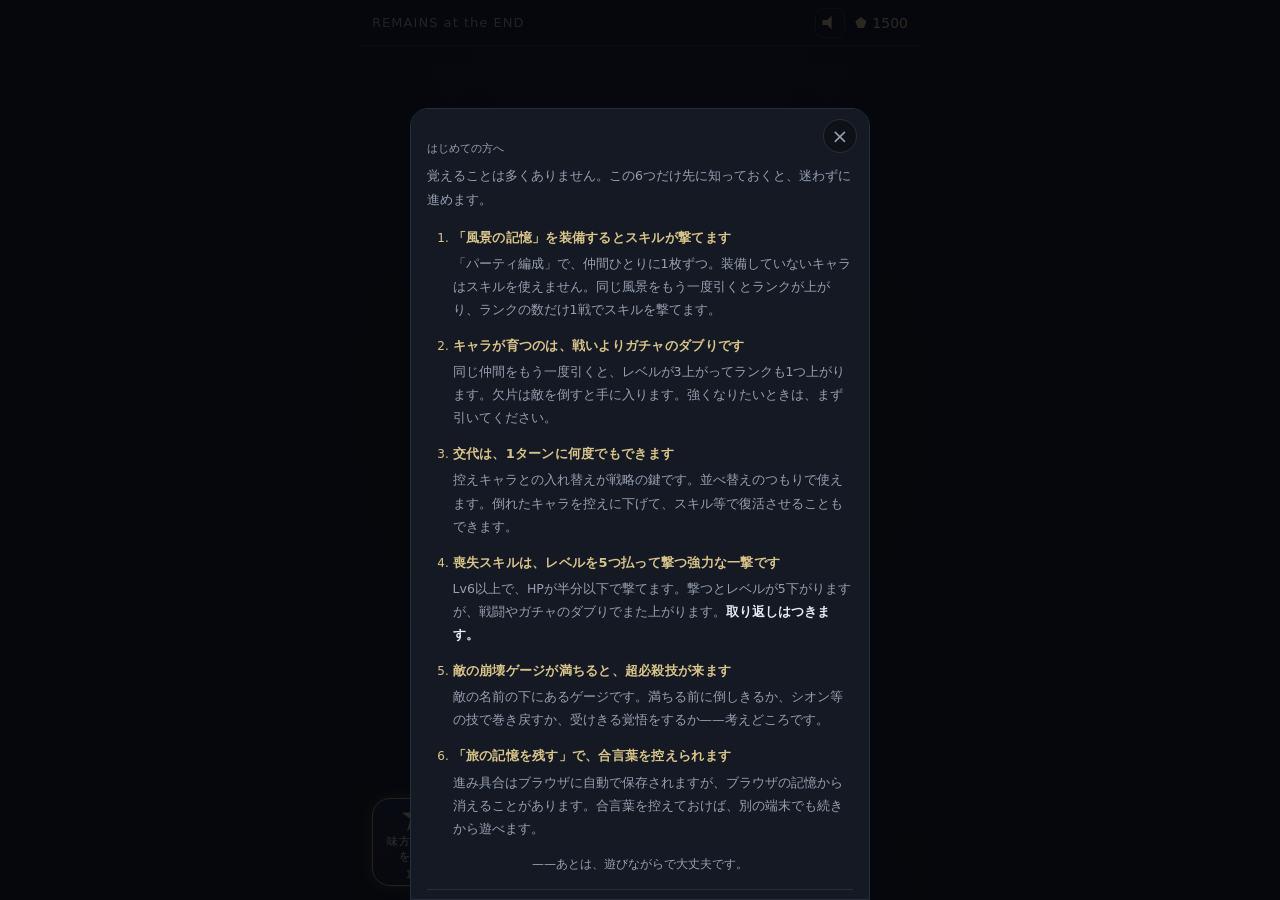
==== index.html @ a2453da1 "Add files via upload" ====
<!DOCTYPE html>
<html lang="ja">
<head>
<meta charset="UTF-8">
<meta name="viewport" content="width=device-width, initial-scale=1.0, viewport-fit=cover">
<title>REMAINS at the END ― 世界の記憶を繋ぎとめる物語</title>

<meta name="description" content="崩壊した世界で、失われた景色と人の記憶を繋ぎとめる。ブラウザで遊べるカードRPG。">
<meta property="og:title" content="REMAINS at the END">
<meta property="og:description" content="崩壊した世界で、失われた景色と人の記憶を繋ぎとめる。ブラウザで遊べるカードRPG。">
<meta property="og:type" content="website">
<meta name="twitter:card" content="summary_large_image">

<link rel="icon" href="icons/icon192.png">
<link rel="apple-touch-icon" href="icons/icon192.png">
<link rel="manifest" href="manifest.json">
<meta name="theme-color" content="#0b0d12">
<meta name="mobile-web-app-capable" content="yes">
<meta name="apple-mobile-web-app-capable" content="yes">
<meta name="apple-mobile-web-app-status-bar-style" content="black-translucent">
<meta name="apple-mobile-web-app-title" content="REMAINS at the END">
<link rel="stylesheet" href="style.css?v=111">
</head>
<body>

<div id="app">

  <header class="hud" id="hud">
    <button type="button" class="hud__back" id="btn-back" hidden>‹ もどる</button>
    <div class="hud__title" id="hud-title">REMAINS at the END</div>
    <button type="button" class="hud__sound" id="btn-sound" aria-label="音の設定">
      <span class="hud__spk"></span>
    </button>
    <div class="hud__shards"><span class="shard-icon"></span><span id="hud-shards">0</span></div>
  </header>

  <div class="sound-panel" id="sound-panel" hidden></div>

  <main class="stagearea" id="screens">

    <section class="screen is-active" id="screen-home">
      <div class="bg bg--ui" id="home-bg"></div>
      <div class="home__sky"></div>
      <div class="home__inner">

        <h1 class="home__title home__title--latin">REMAINS<span class="home__title__sm"> at the </span>END</h1>
        <p class="home__sub">― 世界の記憶を繋ぎとめる物語 ―</p>

        <p class="home__story" id="home-story"></p>

        <div class="home__actions">
          <button type="button" class="btn btn--main" id="btn-go-stage">探索へ</button>
          <button type="button" class="btn btn--sub" id="btn-go-party">パーティ編成</button>
          <button type="button" class="btn btn--sub" id="btn-go-book">記憶の図鑑</button>

          <button type="button" class="btn btn--sub" id="btn-go-records">記憶の碑</button>

          <button type="button" class="btn btn--sub" id="btn-go-ending" hidden>旅の終わりを見る</button>
        </div>

        <div class="home__sub-actions">
          <button type="button" class="btn home__link" id="btn-storage">旅の記憶を残す</button>
          <button type="button" class="btn home__link" id="btn-awaken">記憶を呼び覚ます</button>
        </div>

        <p class="home__save"><span>進行はブラウザ上に自動保存されます。</span><span>状況により消えるため「旅の記憶を残す」を使用ください。</span></p>
        <div class="home__sub-actions">

          <button type="button" class="home__reset home__reset--help" id="btn-help">はじめての方へ</button>
          <button type="button" class="home__reset" id="btn-reset">データを消して はじめから</button>
        </div>

        <p class="home__copy" id="home-copy" hidden></p>
      </div>
    </section>

    <section class="screen" id="screen-gacha">
      <div class="gacha">
        <h2 class="gacha__name" id="gacha-name">記憶の呼び声</h2>
        <p class="gacha__desc" id="gacha-desc"></p>

        <div class="gacha__say" id="gacha-say"></div>
        <div class="gacha__card" id="gacha-card">
          <div class="gacha__idle" id="gacha-idle">…</div>
          <img class="gacha__img" id="gacha-img" alt="">
          <div class="gacha__caption" id="gacha-caption"></div>
        </div>

        <div class="gmulti" id="gacha-multi" hidden></div>
        <p class="gacha__note" id="gacha-note"></p>
        <div class="gacha__actions">
          <button type="button" class="btn btn--main" id="btn-pull">引く<span class="btn__cost" id="pull-cost"></span></button>
          <button type="button" class="btn btn--main btn--pull10" id="btn-pull10">10連<span class="btn__cost" id="pull10-cost"></span></button>
        </div>
      </div>
    </section>

    <section class="screen" id="screen-party">
      <div class="party">
        <h3 class="sec__h">パーティ<span class="sec__note">つかんで動かす／つまんでタップで入れ替え</span></h3>

        <div class="party__row">
          <div class="party__slots" id="party-slots"></div>
          <div class="party__slots party__slots--sub" id="party-reserve"></div>
        </div>
        <div class="party__total" id="party-total"></div>
        <h3 class="sec__h">仲間</h3>
        <div class="charlist" id="charlist"></div>
      </div>
    </section>

    <section class="screen" id="screen-book">
      <div class="book">
        <h3 class="sec__h">風景の記憶 <span class="sec__count" id="book-count"></span></h3>
        <div class="booklist" id="booklist"></div>
        <h3 class="sec__h">出会った人 <span class="sec__count" id="book-char-count"></span></h3>
        <div class="booklist booklist--char" id="bookchars"></div>
      </div>
    </section>

    <section class="screen" id="screen-stage">
      <div class="stages" id="stages"></div>
    </section>

    <section class="screen" id="screen-tale">
      <div class="tale">
        <div class="tale__body" id="tale-body"></div>
        <div class="tale__btns">
          <button type="button" class="btn btn--main" id="btn-tale-go">この景色へ進む</button>
          <button type="button" class="btn btn--ghost" id="btn-tale-skip">読み飛ばす</button>
        </div>
      </div>
    </section>

    <section class="screen" id="screen-ending">
      <div class="bg bg--ui" id="ending-bg"></div>
      <div class="ending" id="ending-body"></div>
      <div class="ending__btns">
        <button type="button" class="btn btn--main" id="btn-ending-go">スタッフロールへ</button>
        <button type="button" class="btn btn--ghost" id="btn-ending-back" hidden>拠点へもどる</button>
      </div>
    </section>

    <section class="screen" id="screen-credits">
      <div class="bg bg--ui" id="credits-bg"></div>
      <div class="credits" id="credits-stage">
        <div class="credits__roll" id="credits-roll"></div>
      </div>
      <div class="credits__btns">
        <button type="button" class="btn btn--ghost" id="btn-credits-skip">最後まで送る</button>
        <button type="button" class="btn btn--main" id="btn-credits-ok" hidden>おわり</button>
      </div>
    </section>

    <section class="screen screen--battle" id="screen-battle">
      <div class="bg" id="battle-bg"></div>
      <div class="battle">
        <div class="enemy" id="enemy">
          <div class="enemy__stage">
            <div class="enemy__body" id="enemy-body"><span class="enemy__glyph">✧</span></div>

            <div class="enemyline" id="enemyline"></div>

            <div class="enemyfx" id="enemyfx"></div>

            <div class="enemy__info">
              <div class="enemy__top">
                <span class="elem elem--sm" id="enemy-elem"></span>
                <span class="enemy__label" id="enemy-label"></span>
                <span class="enemy__name" id="enemy-name"></span>
              </div>
              <div class="bar bar--enemy"><span id="enemy-hpfill"></span></div>
              <div class="enemy__hpnum" id="enemy-hpnum"></div>

              <div class="ragebar" id="enemy-rageline" hidden>
                <span class="ragebar__label" id="enemy-ragelabel">崩壊</span>
                <span class="ragebar__track"><span class="ragebar__fill" id="enemy-ragefill"></span></span>
                <span class="ragebar__num" id="enemy-ragenum">0%</span>
              </div>
              <div class="enemy__rage" id="enemy-rage"></div>

              <div class="log" id="log"></div>
            </div>
          </div>
        </div>

        <div class="units-wrap">
          <div class="units" id="units"></div>

          <div class="unitfx" id="unitfx"></div>
        </div>

        <div class="skillcut" id="skillcut" hidden>
          <div class="skillcut__streak"></div>
          <div class="skillcut__art"><img id="skillcut-img" alt=""></div>
          <div class="skillcut__txt">
            <div class="skillcut__name" id="skillcut-name"></div>
            <div class="skillcut__line" id="skillcut-line"></div>
          </div>
        </div>

        <div class="cmdbar">
          <div class="cmdbar__turn" id="turn-label"></div>
          <button type="button" class="btn btn--ghost btn--flee" id="btn-flee">離脱</button>
          <button type="button" class="btn btn--ghost" id="btn-history" hidden>履歴</button>

          <button type="button" class="btn btn--ghost btn--swap" id="btn-swap">控え交代</button>
          <button type="button" class="btn btn--exec" id="btn-exec">実行</button>
        </div>
      </div>
    </section>

    <section class="screen" id="screen-records">
      <div class="stone">
        <div class="stone__me">
          <span class="stone__label">あなたの名</span>
          <button type="button" class="stone__name" id="stone-name">名もなき者</button>
        </div>

        <p class="stone__lead">記憶の碑には、直近10件の戦いの記憶が残りますが、「旅の記憶を残す」機能で残すことはできません。戦いの記憶は、スクリーンショットを撮ってXなどで共有しましょう！</p>
        <div class="stone__list" id="stone-list"></div>
        <p class="stone__note" id="stone-note"></p>
      </div>
    </section>

    <section class="screen" id="screen-result">
      <div class="bg bg--ui" id="result-bg"></div>
      <div class="result">
        <h2 class="result__h" id="result-h"></h2>
        <div class="result__body" id="result-body"></div>
        <div class="result__btns">
          <button type="button" class="btn btn--main" id="btn-result-ok">拠点へ戻る</button>
          <button type="button" class="btn btn--sub" id="btn-result-record" hidden>戦いの記憶を残す</button>
          <button type="button" class="btn btn--sub" id="btn-result-history" hidden>戦闘の記録を見る</button>
        </div>
      </div>
    </section>

  </main>

  <div class="dock" id="dock">
    <button type="button" class="dock__btn" id="dock-char">
      <span class="dock__ico dock__ico--char"></span>
      <span class="dock__cap">味方キャラ<br>を探す</span>
      <span class="dock__cost" id="dock-char-cost"></span>
    </button>
    <button type="button" class="dock__btn" id="dock-land">
      <span class="dock__ico dock__ico--land"></span>
      <span class="dock__cap">風景装備<br>を探す</span>
      <span class="dock__cost" id="dock-land-cost"></span>
    </button>
  </div>

  <div class="modal" id="modal" hidden>
    <div class="modal__panel" id="modal-panel"></div>
  </div>

  <div class="viewer" id="viewer" hidden>
    <div class="viewer__stage" id="viewer-stage">
      <img class="viewer__img" id="viewer-img" alt="" draggable="false">
    </div>
    <div class="viewer__cap" id="viewer-cap"></div>
    <div class="viewer__hint">ドラッグで移動／ダブルタップ・ピンチで拡大</div>
    <button type="button" class="viewer__close" id="viewer-close" aria-label="閉じる">×</button>
  </div>

  <div class="reveal" id="reveal" aria-hidden="true">
    <div class="reveal__door reveal__door--l"></div>
    <div class="reveal__door reveal__door--r"></div>
    <div class="reveal__fx">
      <div class="reveal__rays"></div>
      <div class="reveal__ring"></div>
      <div class="reveal__ring reveal__ring--2"></div>
      <div class="reveal__ring reveal__ring--3"></div>
      <div class="reveal__sparks" id="reveal-sparks"></div>
      <div class="reveal__seam"></div>
      <div class="reveal__flash"></div>
    </div>
    <p class="reveal__text" id="reveal-text"></p>
  </div>

  <div class="blackout" id="blackout" aria-hidden="true"></div>

  <div class="toast" id="toast"></div>

</div>

<script src="data.js?v=111"></script>
<script src="game.js?v=111"></script>
</body>
</html>
---- style.css ----
[hidden] { display: none !important; }

:root {
  --bg:        #0b0d12;
  --bg-soft:   #151923;
  --panel:     #171c27;
  --line:      #262d3b;
  --text:      #eef1f6;
  --text-dim:  #96a0b1;
  --accent:    #d8c48a;
  --accent-dk: #b39f66;

  --memo:      #9fd0f2;
  --memo-line: rgba(126,182,222,.78);
  --hp:        #67c98a;
  --hp-low:    #d8695f;
  --exp:       #6fa8dc;
  --enemy:     #c96b7a;
  --r1:        #8b93a3;
  --r2:        #63a7d4;
  --r3:        #c9a44c;
  --r4:        #c77ad8;
  --radius:    12px;

  --title-scrim: .68;

  --title-glass: .55;

  --stage-art: .30;

  --title-stroke:    1px;
  --title-stroke-sm: 1px;

  --enemy-scale: 1;

  --char-ratio: 3 / 5;

  --land-ratio: 9 / 16;

  --eqpick-min: 128px;
  --eqpick-cap: 15px;

  --gacha-chrome-h: 300px;
  --gacha-card-w: min(84vw, 285px, calc((100dvh - var(--gacha-chrome-h)) * 3 / 5));
  --gacha-land-w: min(72vw, 255px, calc((100dvh - var(--gacha-chrome-h)) * 9 / 16));

  --serif: "Hiragino Mincho ProN", "Yu Mincho", "YuMincho", "Noto Serif JP",
           "Sawarabi Mincho", "MS PMincho", serif;
}

* { box-sizing: border-box; margin: 0; padding: 0; }
html, body { height: 100%; }

body {
  background: var(--bg);
  color: var(--text);
  font-family: "Hiragino Sans", "Hiragino Kaku Gothic ProN", "Noto Sans JP",
               "Yu Gothic", "Meiryo", system-ui, sans-serif;
  -webkit-font-smoothing: antialiased;
  overflow: hidden;
  overscroll-behavior: none;
}

button, img { -webkit-tap-highlight-color: transparent; -webkit-user-select: none; user-select: none; }

img { -webkit-user-drag: none; user-drag: none; }
button { font: inherit; color: inherit; cursor: pointer; background: none; border: none; }
button:disabled { opacity: .4; cursor: default; }

#app {
  height: 100dvh;
  display: flex;
  flex-direction: column;
  position: relative;
  overflow: hidden;
}

.hud {
  position: relative;
  flex: 0 0 auto;
  height: 46px;
  display: flex;
  align-items: center;
  gap: 10px;
  padding: 0 12px;
  padding-top: env(safe-area-inset-top);
  height: calc(46px + env(safe-area-inset-top));
  background: #0a0c11;
  border-bottom: 1px solid var(--line);
  z-index: 20;
}

.hud__back {
  font-size: 13px; color: var(--text-dim); padding: 6px 8px; margin-left: -8px;
}
.hud__back:active { color: var(--accent); }

.hud__title {
  flex: 1 1 auto;
  font-size: 13px;
  letter-spacing: .08em;
  color: var(--text-dim);
  white-space: nowrap;
  overflow: hidden;
  text-overflow: ellipsis;
}

.hud__shards {
  display: flex; align-items: center; gap: 6px;
  font-size: 14px; color: var(--accent);
  font-variant-numeric: tabular-nums;
}

.hud__shards[hidden] { display: none; }

.shard-icon {
  width: 11px; height: 11px;
  background: var(--accent);
  clip-path: polygon(50% 0, 100% 38%, 78% 100%, 22% 100%, 0 38%);
  box-shadow: 0 0 8px rgba(216,196,138,.6);
}

.hud__sound {
  width: 30px; height: 30px; border-radius: 8px;
  border: 1px solid var(--line);
  display: flex; align-items: center; justify-content: center;
  flex: 0 0 auto;
}
.hud__spk {
  width: 16px; height: 14px; position: relative;
  background: var(--accent);
  clip-path: polygon(0 32%, 30% 32%, 58% 2%, 58% 98%, 30% 68%, 0 68%);
}

.hud__spk::before, .hud__spk::after {
  content: ''; position: absolute; top: 50%; left: 64%;
  border: 2px solid var(--accent);
  border-radius: 50%;
  clip-path: polygon(50% 0, 100% 0, 100% 100%, 50% 100%);
}
.hud__spk::before { width: 9px;  height: 9px;  margin: -4.5px 0 0 0; }
.hud__spk::after  { width: 15px; height: 15px; margin: -7.5px 0 0 0; opacity: .6; }

.hud__sound.is-off .hud__spk { background: #59616f; }
.hud__sound.is-off .hud__spk::before,
.hud__sound.is-off .hud__spk::after { display: none; }
.hud__sound.is-off::after {
  content: ''; position: absolute; left: 6px; top: 50%;
  width: 18px; height: 2px; background: #59616f;
  transform: rotate(-34deg); border-radius: 1px;
}

.sound-panel {
  position: absolute;
  top: calc(46px + env(safe-area-inset-top) + 6px);
  right: max(10px, env(safe-area-inset-right));
  z-index: 70;
  width: 232px;
  padding: 12px 14px 10px;
  border-radius: 12px;
  background: rgba(14,18,26,.97);
  border: 1px solid var(--line);
  box-shadow: 0 12px 30px rgba(0,0,0,.6);
  animation: fade .16s ease both;
}
.sound-panel[hidden] { display: none; }

.snd__row { display: flex; align-items: center; gap: 8px; margin-bottom: 10px; }
.snd__label { font-size: 11px; color: var(--text-dim); width: 42px; flex: 0 0 auto; }
.snd__num { font-size: 11px; color: var(--accent); width: 12px; text-align: right; font-variant-numeric: tabular-nums; }
.snd__steps { display: flex; gap: 3px; flex: 1 1 auto; }
.snd__step {
  flex: 1; height: 26px; border-radius: 4px;
  border: 1px solid var(--line); background: #12161f;
  display: flex; align-items: flex-end; justify-content: center; padding: 2px;
}
.snd__step i { display: block; width: 100%; border-radius: 2px; background: #333d4e; transition: background .15s; }
.snd__step.is-on { border-color: var(--accent-dk); }
.snd__step.is-on i { background: var(--accent); }

.snd__mute {
  width: 100%; margin-top: 2px; padding: 8px 0;
  font-size: 11px; letter-spacing: .06em;
  border: 1px solid var(--line); border-radius: 8px; color: var(--text-dim);
}
.snd__mute.is-off { color: var(--accent); border-color: var(--accent-dk); }

.stagearea { position: relative; flex: 1 1 auto; min-height: 0; }

.screen {
  position: absolute; inset: 0;
  display: none;
  overflow-y: auto;
  overscroll-behavior: contain;
  -webkit-overflow-scrolling: touch;
}
.screen.is-active { display: block; animation: fade .3s ease both; }
@keyframes fade { from { opacity: 0 } to { opacity: 1 } }

.sec__h {
  font-size: 12px; letter-spacing: .12em; color: var(--text-dim);
  font-weight: 500; margin: 16px 14px 8px;
}
.sec__count { color: var(--accent); }

.btn {
  border: 1px solid var(--accent-dk);
  border-radius: 999px;
  color: var(--accent);
  letter-spacing: .14em;
  transition: background .2s, color .2s, transform .1s;
}
.btn:active:not(:disabled) { transform: scale(.96); }
.btn[hidden] { display: none; }
@media (hover: hover) { .btn:not(:disabled):hover { background: var(--accent); color: #12141a; } }

@media (max-aspect-ratio: 1 / 2) {
  :root { --enemy-scale: 1.08; }
}

.btn--main { font-size: 16px; padding: 14px 40px; }
.btn--sub  { font-size: 13px; padding: 10px 22px; }
.btn--exec { font-size: 15px; padding: 12px 34px; background: rgba(216,196,138,.12); }
.btn--ghost {
  font-size: 12px; padding: 9px 16px;
  border-color: var(--line); color: var(--text-dim);
}
.btn__cost { font-size: 11px; opacity: .8; margin-left: 8px; letter-spacing: 0; }

.home__sky {
  position: absolute; inset: 0;
  background:
    radial-gradient(120% 60% at 50% 0%, rgba(120,140,190,.07), transparent 62%),
    radial-gradient(90% 50% at 50% 100%, rgba(216,196,138,.04), transparent 60%);
  pointer-events: none;
}

.home__inner {
  position: relative;
  min-height: 100%;
  display: flex; flex-direction: column;
  align-items: center; justify-content: center;

  gap: 11px; padding: 24px 20px 114px;
  text-align: center;
}

.home__title { font-size: clamp(26px, 8vw, 40px); font-weight: 600; letter-spacing: .18em; text-indent: .18em;
               margin-top: 22px; }

.home__title--latin {
  font-family: var(--serif);
  font-size: clamp(24px, 8.6vw, 42px);
  font-weight: 500;
  letter-spacing: .04em; text-indent: .04em;
  line-height: 1.25;
  white-space: nowrap;
  color: #f2efe6;
  text-shadow: 0 2px 22px rgba(0,0,0,.75), 0 0 40px rgba(216,196,138,.18);
}

.home__title__sm {
  font-size: 20px;

  white-space: pre;
}
.home__sub { font-size: 11px; color: var(--text-dim); letter-spacing: .1em; }

.memory { width: min(300px, 84%); margin-top: 8px; }
.memory__label { font-size: 10px; color: var(--text-dim); letter-spacing: .12em; margin-bottom: 6px; }
.memory__bar { height: 5px; border-radius: 3px; background: #1d2331; overflow: hidden; }
.memory__bar span { display: block; height: 100%; width: 0; background: linear-gradient(90deg, var(--accent-dk), var(--accent)); transition: width .6s ease; }
.memory__num { font-size: 11px; color: var(--accent); margin-top: 5px; font-variant-numeric: tabular-nums; }

.home__story {
  font-size: 12px; line-height: 1.9; color: var(--text-dim);
  max-width: 320px; margin-top: 22px;
}

.home__actions {
  display: flex; flex-direction: column; align-items: center; gap: 9px; margin-top: 10px;
}
.home__actions .btn {

  width: 172px; min-height: 44px;
  display: flex; align-items: center; justify-content: center;
  padding: 0; font-size: 14px;
  box-sizing: border-box;
}
@media (max-width: 340px) {
  .home__actions .btn { width: 160px; min-height: 41px; font-size: 13px; }
}

.home__reset {
  margin-top: 12px;
  font-size: 10.5px; letter-spacing: .08em;
  color: #5c6675;
  border-bottom: 1px solid rgba(120,132,148,.35);
  padding: 2px 0;
}
.home__reset:active { color: #ff9c8f }

.dock {
  position: absolute;
  left: max(12px, env(safe-area-inset-left));
  bottom: max(14px, env(safe-area-inset-bottom));
  display: flex; gap: 10px; z-index: 30;
}
.dock.is-hidden { display: none; }

.dock__btn {
  position: relative;
  width: 88px; height: 88px;
  border-radius: 18px;
  background: linear-gradient(160deg, #1b2130, #12161f);
  border: 1px solid var(--line);
  display: flex; flex-direction: column; align-items: center; justify-content: center; gap: 4px;
  box-shadow: 0 6px 18px rgba(0,0,0,.5);
  transition: transform .12s, border-color .2s;
}
.dock__btn:active { transform: scale(.94); }
.dock__btn.is-ready { border-color: var(--accent-dk); }
.dock__btn.is-ready::after {
  content: ''; position: absolute; inset: -1px; border-radius: 18px;
  box-shadow: 0 0 14px rgba(216,196,138,.35); pointer-events: none;
}

.dock__ico { width: 28px; height: 28px; }
.dock__ico--char {
  background: var(--accent);
  clip-path: polygon(50% 0%, 62% 32%, 100% 34%, 70% 56%, 82% 100%, 50% 74%, 18% 100%, 30% 56%, 0 34%, 38% 32%);
}
.dock__ico--land {
  background: linear-gradient(180deg, #86b7d8 55%, #5f8f6a 55%);
  border-radius: 3px;
}

.dock__cap {
  font-size: 11px; color: var(--text); letter-spacing: .04em;
  white-space: nowrap; line-height: 1.3; text-align: center;
}
.dock__cost { font-size: 11px; color: var(--accent); font-variant-numeric: tabular-nums; }

.gacha {
  min-height: 100%;
  display: flex; flex-direction: column; align-items: center;
  justify-content: center;

  justify-content: safe center;
  gap: 12px; padding: 16px 16px 28px; text-align: center;
}
.gacha__name { font-size: 18px; letter-spacing: .16em; font-weight: 500; }
.gacha__desc { font-size: 11px; color: var(--text-dim); line-height: 1.8; max-width: 300px; }

.gacha__card {
  position: relative;
  width: var(--gacha-card-w);
  flex: 0 0 auto;
  aspect-ratio: var(--char-ratio);
  border-radius: var(--radius);
  overflow: hidden;
  background: #12161f;
  border: 1px solid var(--line);
  display: flex; align-items: center; justify-content: center;
}
.gacha__card.is-land { aspect-ratio: var(--land-ratio); width: var(--gacha-land-w); }

.gacha__card[hidden], .gacha__say[hidden] { display: none; }
.gacha__idle { color: #3a4252; font-size: 26px; letter-spacing: .4em; }
.gacha__img { position: absolute; inset: 0; width: 100%; height: 100%; object-fit: cover; display: none; }
.gacha__img.is-shown { display: block; animation: img-burst .9s cubic-bezier(.16,1.05,.3,1) both; }
.gacha__caption {
  position: absolute; left: 0; right: 0; bottom: 0;
  padding: 26px 8px 10px;
  background: linear-gradient(180deg, transparent, rgba(6,8,12,.92));
  font-size: 12px; line-height: 1.5;
}
.gacha__note { font-size: 12px; color: var(--text-dim); min-height: 34px; line-height: 1.7; max-width: 300px; }
.gacha__note .up { color: var(--accent); font-size: 14px; font-weight: 600; }

.gacha__actions { display: flex; gap: 10px; flex-wrap: wrap; justify-content: center; }
.btn--pull10[hidden] { display: none; }

.gmulti { width: 100%; max-width: 420px; display: flex; flex-direction: column; gap: 12px; }
.gmulti[hidden] { display: none; }

.gm__grid {
  display: grid; grid-template-columns: repeat(5, 1fr); gap: 6px;
}
.gm__card {
  position: relative; overflow: hidden;
  aspect-ratio: var(--char-ratio);
  border-radius: 8px; background: #12161f; border: 1px solid var(--line);
  cursor: zoom-in;
  animation: gm-in .45s cubic-bezier(.16,1.05,.3,1) both;
}
.gm__card--land { aspect-ratio: var(--land-ratio); }

.gm__card:nth-child(1) { animation-delay: .00s } .gm__card:nth-child(2) { animation-delay: .05s }
.gm__card:nth-child(3) { animation-delay: .10s } .gm__card:nth-child(4) { animation-delay: .15s }
.gm__card:nth-child(5) { animation-delay: .20s } .gm__card:nth-child(6) { animation-delay: .25s }
.gm__card:nth-child(7) { animation-delay: .30s } .gm__card:nth-child(8) { animation-delay: .35s }
.gm__card:nth-child(9) { animation-delay: .40s } .gm__card:nth-child(10){ animation-delay: .45s }
@keyframes gm-in {
  0%   { opacity: 0; transform: scale(.82) translateY(8px) }
  100% { opacity: 1; transform: none }
}
@media (prefers-reduced-motion: reduce) { .gm__card { animation: none } }

.gm__card img { position: absolute; inset: 0; width: 100%; height: 100%; object-fit: cover; }
.gm__name {
  position: absolute; left: 0; right: 0; bottom: 0;
  padding: 12px 2px 3px;
  background: linear-gradient(180deg, transparent, rgba(6,8,12,.94));
  font-size: 9px; line-height: 1.2; text-align: center;
  white-space: nowrap; overflow: hidden; text-overflow: ellipsis;
}

.gm__card.is-new { border-color: var(--accent); box-shadow: 0 0 10px -2px var(--accent); }
.gm__new {
  position: absolute; left: 2px; top: 2px;
  font-size: 9px; line-height: 1; padding: 2px 3px; border-radius: 4px;
  background: var(--accent); color: #12141a; font-weight: 700;
}

.gm__sum { display: flex; flex-direction: column; gap: 5px; text-align: left; }
.gm__row {
  display: flex; align-items: baseline; gap: 8px; flex-wrap: wrap;
  font-size: 11.5px; color: var(--text-dim); line-height: 1.5;
  padding: 5px 8px; border-radius: 8px; background: rgba(255,255,255,.035);
}
.gm__rowname { color: var(--text); font-size: 12.5px; }
.gm__rowcnt { color: var(--accent); font-variant-numeric: tabular-nums; }
.gm__rowup .up { color: var(--accent); font-weight: 600; }
.gm__back { font-size: 12px; color: var(--text-dim); }
.gm__back .up { color: var(--accent); font-weight: 600; }

@media (max-width: 360px) {
  .gm__grid { gap: 4px }
  .gm__name { font-size: 8px }
  .gm__row { font-size: 11px }
}

.party { padding-bottom: 150px; }

.party__row {
  display: grid; grid-template-columns: repeat(4, minmax(0, 1fr));
  gap: 8px; padding: 0 14px;
}
.party__slots { display: contents; }
.party__slots--sub { display: contents; }

.pslot {
  --plabel: 18px;
  --pgap: 3px;
}
.pslot::before {
  content: 'メイン'; position: absolute; z-index: 5;
  left: 0; right: 0; top: 0; height: var(--plabel);
  display: flex; align-items: center; justify-content: center;
  font-size: 10px; font-weight: 700; letter-spacing: .1em;
  color: #0d1016; background: #7dbd86;
}

.pslot--sub { border-style: solid; border-color: #3a4353; }
.pslot--sub.is-filled { border-color: #6b7ba0; box-shadow: 0 0 0 1px #3f4a63 inset; }
.pslot--sub.is-filled .pslot__img { filter: saturate(.72) brightness(.82); }
.pslot--sub::before { content: '控え'; background: #8ea3cc; }

.pslot .elem--corner { top: calc(var(--plabel) + var(--pgap) + 3px); }
.sec__note { font-size: 10px; color: #6f7a8b; letter-spacing: .04em; margin-left: 8px; }

.pslot {
  position: relative;
  aspect-ratio: var(--char-ratio);
  border-radius: var(--radius);
  background: #12161f;
  border: 1px dashed var(--line);
  overflow: hidden;
  display: flex; align-items: center; justify-content: center;
}
.pslot.is-filled { border-style: solid; }

.party__slots .pslot { touch-action: none; }

.ccard { touch-action: pan-y; }

.pslot, .ccard, .pslot img, .ccard img {
  -webkit-touch-callout: none; -webkit-user-select: none; user-select: none;
}

.pslot.is-dragsrc, .ccard.is-dragsrc { opacity: .35; }

.pslot.is-picked, .ccard.is-picked {
  border-color: var(--accent); border-style: solid;
  animation: picked 1.1s ease-in-out infinite;
}
@keyframes picked {
  0%, 100% { box-shadow: 0 0 0 2px rgba(216,196,138,.55) }
  50%      { box-shadow: 0 0 0 3px rgba(216,196,138,.95), 0 0 18px rgba(216,196,138,.5) }
}

.pslot.is-drop, .ccard.is-drop {
  border-color: var(--accent); border-style: solid;
  box-shadow: 0 0 0 2px rgba(216,196,138,.55), 0 0 14px rgba(216,196,138,.35);
}
#charlist.is-drop { outline: 2px dashed var(--accent-dk); outline-offset: 4px; border-radius: 10px; }

.dragghost {
  position: fixed; left: 0; top: 0; z-index: 200;
  width: 70px; aspect-ratio: var(--char-ratio);
  border-radius: 9px; overflow: hidden; pointer-events: none;
  border: 1px solid var(--accent);
  box-shadow: 0 10px 26px rgba(0,0,0,.7), 0 0 16px rgba(216,196,138,.35);
  opacity: .92;
  animation: ghost-pop .16s ease both;
}
.dragghost img { width: 100%; height: 100%; object-fit: cover; object-position: 50% 20%; display: block; }
@keyframes ghost-pop { from { transform-origin: center; opacity: 0 } to { opacity: .92 } }
body.is-dragging { cursor: grabbing; }
body.is-dragging * { cursor: grabbing !important; }

body.is-dragging .party { user-select: none; -webkit-user-select: none; }

.pslot__img {
  position: absolute; left: 0; right: 0; bottom: 0;
  top: calc(var(--plabel) + var(--pgap));
  width: 100%; height: auto; object-fit: cover; object-position: 50% 20%;
}
.pslot__empty { color: #39414f; font-size: 22px; }

.pslot__cap {
  position: absolute; left: 0; right: 0; bottom: 0;
  padding: 22px 3px 7px;
  background: linear-gradient(180deg, transparent, rgba(6,8,12,.82) 45%, rgba(6,8,12,.97));
  font-size: 12px; line-height: 1.3; letter-spacing: 0;
  text-shadow: 0 2px 6px rgba(0,0,0,.9);
  white-space: nowrap;
}
.pslot__lv {
  color: var(--accent); font-size: 11.5px; font-weight: 600;
  font-variant-numeric: tabular-nums;
}

.pslot__cap .crank { font-size: .82em; margin-left: 2px; }

.pslot__eq {
  position: absolute; bottom: 40px; right: 4px; z-index: 3;
  width: 34%; max-width: 34px; aspect-ratio: var(--land-ratio);
  border-radius: 4px; overflow: hidden;
  border: 1px solid rgba(255,255,255,.5);
  box-shadow: 0 2px 8px rgba(0,0,0,.75);
}
.pslot__eq img { width: 100%; height: 100%; object-fit: cover; }

.party__total {
  margin: 12px 14px 0; padding: 7px 10px;

  background: rgba(150,172,208,.14); border: 1px solid rgba(150,172,208,.30);
  border-radius: var(--radius);
  font-size: 15px; color: #c6d0de; display: flex; justify-content: space-around;
  font-variant-numeric: tabular-nums;
  white-space: nowrap;
}
.party__total b { color: var(--text); font-weight: 600; }

@media (max-width: 380px) {
  .party__total { font-size: 13.5px; padding: 8px 6px; }
}

.charlist {
  display: grid; grid-template-columns: repeat(6, minmax(0, 1fr));
  gap: 6px; padding: 0 14px;
}

.ccard {
  position: relative; aspect-ratio: var(--char-ratio); border-radius: 10px; overflow: hidden;
  background: #12161f; border: 1px solid var(--line);
}
.ccard.is-locked { filter: grayscale(1) brightness(.4); }
.ccard.is-inparty { border-color: var(--accent); box-shadow: 0 0 0 1px var(--accent-dk) inset; }
.ccard img { position: absolute; inset: 0; width: 100%; height: 100%; object-fit: cover; }

.charlist .ccard { --clabel: 13px; --cgap: 2px; }
.charlist .ccard img { top: calc(var(--clabel) + var(--cgap)); bottom: 0; height: auto; }
.charlist .ccard::before {
  content: ''; position: absolute; z-index: 5;
  left: 0; right: 0; top: 0; height: var(--clabel);
  display: flex; align-items: center; justify-content: center;
  font-size: 8.5px; font-weight: 700; letter-spacing: .08em;
  color: #0d1016;
}
.charlist .ccard.is-inparty::before { content: 'メイン'; background: #7dbd86; }
.charlist .ccard.is-reserve::before { content: '控え';  background: #8ea3cc; }

.ccard__cap {
  position: absolute; left: 0; right: 0; bottom: 0; padding: 16px 2px 4px;
  background: linear-gradient(180deg, transparent, rgba(6,8,12,.82) 45%, rgba(6,8,12,.97));
  font-size: 9.5px; line-height: 1.3; letter-spacing: -.02em;
  text-shadow: 0 2px 6px rgba(0,0,0,.9);
  white-space: nowrap;
}
.ccard__lv {
  color: var(--accent); font-size: 9px; font-weight: 600;
  font-variant-numeric: tabular-nums;
}
.ccard__cap .crank { font-size: .85em; margin-left: 1px; }

.charlist .elem--corner { min-width: 15px; height: 15px; font-size: 9px; left: 2px; top: calc(var(--clabel) + var(--cgap) + 2px); }
.charlist .ccard__badge { font-size: 8.5px; top: calc(var(--clabel) + var(--cgap) + 2px); left: 4px; }

@media (max-width: 380px) {
  .charlist .ccard__cap { font-size: 8.6px; padding: 14px 1px 4px; }
  .charlist .ccard__lv  { font-size: 8.2px; }
  .charlist .ccard::before { font-size: 8px; }
}
@media (max-width: 340px) {
  .charlist .ccard__cap { font-size: 8px; }
  .charlist .ccard__lv  { font-size: 7.6px; }
}
.ccard__badge {
  position: absolute; top: 5px; left: 6px; font-size: 11px; letter-spacing: -.5px;
  text-shadow: 0 1px 4px rgba(0,0,0,.9);
}

.stars { letter-spacing: -1px; }
.r1 { color: var(--r1) } .r2 { color: var(--r2) } .r3 { color: var(--r3) } .r4 { color: var(--r4) }

.rank { letter-spacing: 0; color: var(--accent); font-size: .95em; }

.bcard__rank {
  position: absolute; top: 3px; left: 3px;
  font-size: 8.5px; color: #12141a; background: var(--accent);
  border-radius: 3px; padding: 1px 4px; font-weight: 600;
}

.pslot__noeq {
  position: absolute; bottom: 40px; right: 4px; z-index: 3;
  font-size: 10px; color: #ff9c8f; background: rgba(10,12,17,.9);
  border: 1px solid rgba(255,140,120,.55); border-radius: 4px; padding: 2px 5px;
  box-shadow: 0 2px 8px rgba(0,0,0,.7);
}

.pslot__eq i {
  position: absolute; right: -2px; bottom: -3px;
  font-style: normal; font-size: 11px; font-weight: 700; line-height: 1.25;
  color: #12141a; background: var(--accent); border-radius: 3px; padding: 0 4px;
  box-shadow: 0 1px 4px rgba(0,0,0,.8);
}

.md__eq {
  display: flex; gap: 10px; align-items: center;
  padding: 9px 10px; border-radius: 9px;
  background: var(--panel); border: 1px solid var(--line);
}
.md__eq img { width: 34px; aspect-ratio: var(--land-ratio); object-fit: cover; border-radius: 4px; }
.md__eq b { font-size: 13px }
.md__eq small { display: block; font-size: 10.5px; color: var(--text-dim); line-height: 1.7; margin-top: 3px }

.md__warn {
  padding: 9px 11px; border-radius: 9px; font-size: 11.5px; line-height: 1.7;
  background: rgba(200,90,80,.10); border: 1px solid rgba(220,120,110,.4);
  color: #ffc9c2;
}
.md__skill.is-locked { opacity: .6; border-style: dashed }
.dim { color: #7a8494 }

.unit__skill.is-locked { border-style: dashed; color: #6d7686 }

.book { padding-bottom: 150px; }
.booklist {
  display: grid; grid-template-columns: repeat(auto-fill, minmax(72px, 1fr));
  gap: 7px; padding: 0 14px;
}
.booklist--char { grid-template-columns: repeat(auto-fill, minmax(76px, 1fr)); }

.bcard {
  position: relative; aspect-ratio: var(--land-ratio); border-radius: 7px; overflow: hidden;
  background: #1b202b; border: 1px solid var(--line);
}
.booklist--char .bcard { aspect-ratio: var(--char-ratio); }
.bcard img { position: absolute; inset: 0; width: 100%; height: 100%; object-fit: cover; }
.bcard__num { position: absolute; inset: 0; display: flex; align-items: center; justify-content: center; color: #39414f; font-size: 10px; }
.bcard__cap {
  position: absolute; left: 0; right: 0; bottom: 0; padding: 14px 3px 3px;
  background: linear-gradient(180deg, transparent, rgba(6,8,12,.95));
  font-size: 8.5px; line-height: 1.3; text-align: center;
}
.bcard.is-got { border-color: var(--accent-dk); }
.bcard__eq {
  position: absolute; top: 3px; right: 3px; font-size: 8px; color: #12141a;
  background: var(--accent); border-radius: 3px; padding: 1px 3px;
}

.blackout {
  position: fixed; inset: 0; z-index: 900;
  background: #05070b;
  opacity: 0; pointer-events: none;
  transition: opacity var(--blackout-ms, 800ms) ease;
}
.blackout.is-on { opacity: 1; pointer-events: auto; }

.enemy__body.is-farewell {
  animation: enemy-farewell var(--farewell-ms, 1400ms) ease-in-out both !important;
}
@keyframes enemy-farewell {
  0%   { opacity: 1;  filter: none }
  30%  { opacity: .35; filter: brightness(1.35) blur(1px) }
  55%  { opacity: .95; filter: none }
  80%  { opacity: .25; filter: brightness(1.5) blur(2px) }
  100% { opacity: 0;  filter: brightness(1.7) blur(6px) }
}
@media (prefers-reduced-motion: reduce) {
  .enemy__body.is-farewell { animation: none !important; opacity: 0 }
}

.stages { padding: 16px 14px 130px; display: flex; flex-direction: column; gap: 12px; }

.stage {
  position: relative; padding: 14px; border-radius: var(--radius);
  background: var(--panel); border: 1px solid var(--line);
  text-align: left; width: 100%;
  overflow: hidden;
  isolation: isolate;
  transition: border-color .2s, transform .1s;
}

.stage__art {
  position: absolute; right: 0; top: 0; bottom: 0;
  width: 62%;
  background-size: cover; background-position: center 22%;
  z-index: -1;
  opacity: var(--stage-art, .30);
  filter: saturate(.8);
  pointer-events: none;

  -webkit-mask-image: linear-gradient(90deg, transparent 0%, rgba(0,0,0,.55) 34%, #000 100%);
          mask-image: linear-gradient(90deg, transparent 0%, rgba(0,0,0,.55) 34%, #000 100%);
}

.stage.has-art::before {
  content: ''; position: absolute; inset: 0; pointer-events: none; z-index: -1;
  background: linear-gradient(90deg,
    rgba(23,28,39,.97) 0%, rgba(23,28,39,.88) 42%,
    rgba(23,28,39,.55) 72%, rgba(23,28,39,.35) 100%);
}

.stage:active:not(:disabled) { transform: scale(.985); }
.stage:not(:disabled) { border-color: #35405a; }
.stage__label { font-size: 10px; color: var(--text-dim); letter-spacing: .1em; }
.stage__name { font-size: 17px; margin: 4px 0 6px; }
.stage__desc { font-size: 11px; color: var(--text-dim); line-height: 1.7; }
.stage__stats { font-size: 10px; color: var(--text-dim); margin-top: 8px; font-variant-numeric: tabular-nums; }
.stage__clear { position: absolute; top: 12px; right: 12px; font-size: 10px; color: var(--accent); }
.stage__lock  { position: absolute; top: 12px; right: 12px; font-size: 10px; color: var(--text-dim); }
.stage__reward { font-size: 10px; color: var(--accent); margin-top: 6px; }

.stage.is-unmet { padding-bottom: 34px; }
.stage.is-unmet .stage__name { margin-bottom: 0; }
.stage.is-unmet .stage__art { opacity: calc(var(--stage-art, .30) * .62); filter: saturate(.45) blur(1px); }

.screen--battle { overflow: hidden; }

.bg { position: absolute; inset: 0; background-size: cover; background-position: center; opacity: .22; filter: saturate(.55); }
.bg::after { content: ''; position: absolute; inset: 0; background: linear-gradient(180deg, rgba(8,10,14,.6), rgba(8,10,14,.9)); }

.bg--ui {
  opacity: var(--ui-bg-opacity, .34);
  filter: saturate(.85);
  pointer-events: none;
}
.bg--ui::after {
  background:
    radial-gradient(120% 70% at 50% 30%, rgba(8,10,14,.25), rgba(8,10,14,.75) 78%),
    linear-gradient(180deg, rgba(8,10,14,.55), rgba(8,10,14,.35) 40%, rgba(8,10,14,.88));
}

#home-bg.bg--ui {
  opacity: var(--title-bg-opacity, 1);
  filter: none;
}
#home-bg.bg--ui::after {
  background:

    radial-gradient(86% 58% at 50% 42%,
      rgba(6,9,14, var(--title-scrim, .68)) 0%,
      rgba(6,9,14, calc(var(--title-scrim, .68) * .70)) 52%,
      rgba(6,9,14, 0) 84%),

    linear-gradient(180deg, rgba(6,9,14,.42) 0%, rgba(6,9,14,0) 16%,
                            rgba(6,9,14,0) 76%, rgba(6,9,14,.55) 100%);
}

.battle {
  position: relative; height: 100%;
  display: flex; flex-direction: column;
  padding: 8px 10px max(10px, env(safe-area-inset-bottom));
  gap: 6px;
}

.enemy { flex: 0 0 auto; min-height: 0; padding: 2px 0 2px; display: flex; flex-direction: column; align-items: center; justify-content: center; gap: 5px; }
.enemy__label { font-size: 10px; color: #b9c2d0; letter-spacing: .14em; text-shadow: 0 1px 6px rgba(0,0,0,.95); }
.enemy__body {
  width: min(34vw, 150px, 18dvh); aspect-ratio: 1;
  border-radius: 50%;
  display: flex; align-items: center; justify-content: center;
  font-size: 28px; color: rgba(255,255,255,.85);
  box-shadow: 0 0 40px -6px currentColor;
  animation: float 3.4s ease-in-out infinite;
}
@keyframes float { 0%,100% { transform: translateY(-4px) } 50% { transform: translateY(4px) } }
.enemy__body.is-hit { animation: hit .32s ease; }
@keyframes hit {
  0% { transform: translateX(0) } 20% { transform: translateX(-9px) }
  45% { transform: translateX(7px) } 70% { transform: translateX(-4px) } 100% { transform: translateX(0) }
}
.enemy__body.is-dead { animation: die 1s ease forwards; }
@keyframes die { to { opacity: 0; transform: scale(.4) translateY(30px); filter: blur(10px); } }
.enemy__name { font-size: 15px; letter-spacing: .08em; text-shadow: 0 2px 8px rgba(0,0,0,.95); }
.enemy__hpnum {
  font-family: var(--serif);
  font-size: 13px; color: #e6ecf5; letter-spacing: .04em;
  font-variant-numeric: tabular-nums;
  text-shadow: 0 2px 8px rgba(0,0,0,.95);
}

.enemy__rage {
  width: 88%; max-width: 340px;
  font-size: 11px; color: #cfd8e6; min-height: 14px;
  letter-spacing: .03em; text-shadow: 0 1px 6px rgba(0,0,0,.95);
  text-align: left; line-height: 1.35;
}

.mkrow + .mkrow { margin-top: 1px; }
.mkrow__who {
  color: #aab6c8; font-weight: 600; font-size: .95em;
  letter-spacing: .06em; margin-right: 3px;
}
.mkrow__who::after { content: '：'; }

.mk { display: inline-block; white-space: nowrap; margin-right: 2px; }
.mk--up { color: #7fc4ff; }
.mk--dn { color: #ff9d9d; }

.bar { width: 88%; max-width: 340px; height: 7px; border-radius: 3px; background: #1d2331; overflow: hidden; }
.bar span { display: block; height: 100%; background: var(--hp); transition: width .45s ease; }
.bar--enemy span { background: linear-gradient(90deg, #8d3b48, var(--enemy)); }

.log {
  position: relative;
  width: 100%; height: 72px; overflow: hidden;
  padding: 0 6px 3px;
  font-family: var(--serif);
  font-size: 12px; line-height: 1.7; letter-spacing: .04em;
  color: #dde4ef;
  display: flex; flex-direction: column; justify-content: flex-end;
  text-shadow: 0 2px 8px rgba(0,0,0,.98), 0 0 5px rgba(0,0,0,.92), 0 0 2px rgba(0,0,0,.9);

  -webkit-mask-image: linear-gradient(180deg, transparent 0, #000 20px, #000 100%);
          mask-image: linear-gradient(180deg, transparent 0, #000 20px, #000 100%);
}

.log::after {
  content: ''; position: absolute; left: 6%; right: 6%; bottom: 0; height: 1px;
  background: linear-gradient(90deg, transparent, rgba(216,196,138,.42), transparent);
}

.log p { animation: logi .34s ease both; }
.log p + p { margin-top: 1px }
.log p b { color: #f2e9d2; font-weight: 500; }
.log p .dmg  { color: #ef9d92; font-size: 14px; font-weight: 600; }
.log p .heal { color: #8fe0ac; font-size: 14px; font-weight: 600; }
.log p .sk   { color: var(--accent); }

.log p:not(:last-child) { opacity: .48 }
.log p:last-child { color: #eef1f6 }
@keyframes logi { from { opacity: 0; transform: translateY(5px); filter: blur(2px) } to { opacity: 1; filter: blur(0) } }

.units-wrap { position: relative; flex: 1 1 auto; min-height: 0; display: flex; }
.units {
  flex: 1 1 auto; min-height: 0;
  display: grid; grid-template-columns: repeat(3, minmax(0, 1fr));
  grid-template-rows: minmax(0, 1fr);
  align-items: center;
  gap: 6px;
}

.unitfx { position: absolute; inset: 0; pointer-events: none; overflow: visible; z-index: 5; }

.unitfx > span {
  position: absolute; top: 30%; z-index: 8;
  transform: translateX(-50%);
  font-size: 23px; font-weight: 700;
  -webkit-text-stroke: 0.6px rgba(0,0,0,.55);
  text-shadow: 0 2px 10px rgba(0,0,0,.98), 0 0 20px rgba(0,0,0,.85), 0 0 3px rgba(0,0,0,.9);
  animation: pop 1.72s ease both;
  white-space: nowrap;
}

.unit {
  position: relative; min-height: 0;
  max-height: 100%;
  background: var(--panel); border: 1px solid var(--line); border-radius: 10px;
  padding: 4px 4px 5px; display: flex; flex-direction: column; gap: 4px; align-items: center;
  transition: border-color .2s, opacity .3s;
}

.unit.is-dead .unit__face,
.unit.is-dead .unit__cmds,
.unit.is-dead .unit__skill,
.unit.is-dead .unit__lost { opacity: .3; }
.unit.is-dead { border-color: #2a2f3c; background: #12151d; }
.unit.is-acting { border-color: var(--accent); box-shadow: 0 0 14px -4px var(--accent); }

.unit.is-danger {
  border-color: var(--hp-low);
  animation: unit-danger 1.05s ease-in-out infinite;
}
@keyframes unit-danger {
  0%, 100% { box-shadow: 0 0 0 1px rgba(216,105,95,.35), 0 0 10px -2px rgba(216,105,95,.45) }
  50%      { box-shadow: 0 0 0 2px rgba(255,120,110,.95), 0 0 20px 1px rgba(255,90,80,.65) }
}

.unit.is-dead.is-danger { animation: none; border-color: #2a2f3c; }

.unit__face {
  position: relative;
  width: 100%; flex: 0 1 auto; min-height: 0;
  aspect-ratio: var(--char-ratio);
  border-radius: 7px; overflow: hidden; background: #10141c;
}

.unit__face img { width: 100%; height: 100%; object-fit: contain; object-position: 50% 50%; }

.unit__face::after {
  content: ''; position: absolute; inset: 0; border-radius: inherit;
  background: linear-gradient(180deg, rgba(6,8,12,.28) 0%, transparent 22%,
              transparent 40%, rgba(6,8,12,.74) 78%, rgba(6,8,12,.93) 100%);
  pointer-events: none;
}
.unit__info {
  position: absolute; left: 0; right: 0; bottom: 0; z-index: 2;
  padding: 0 5px 4px;
  display: flex; flex-direction: column; align-items: center; gap: 2px;
  pointer-events: none;
}
.unit__lv {
  font-size: 10.5px; color: var(--accent); margin-left: 5px;
  font-variant-numeric: tabular-nums; letter-spacing: 0;
}
.unit__name {
  font-size: 12px; letter-spacing: .04em;
  text-shadow: 0 2px 8px rgba(0,0,0,.95), 0 0 4px rgba(0,0,0,.9);
  white-space: nowrap; overflow: hidden; text-overflow: ellipsis; max-width: 100%;
}
.unit__hp {
  font-family: var(--serif);
  font-size: 13.5px; color: #dfe6f1; letter-spacing: .02em;
  font-variant-numeric: tabular-nums;
  text-shadow: 0 2px 8px rgba(0,0,0,.95), 0 0 4px rgba(0,0,0,.9);
}
.unit__hp.is-low { color: #ffab9f; }
.unit .bar { width: 100%; height: 5px; box-shadow: 0 1px 5px rgba(0,0,0,.7); }
.unit__cmds { display: flex; gap: 3px; width: 100%; }
.unit__cmd {
  flex: 1; font-size: 12.5px; padding: 8px 0; border-radius: 6px;
  border: 1px solid var(--line); color: var(--text-dim);
}
.unit__cmd.is-on { background: var(--accent); color: #12141a; border-color: var(--accent); }

.unit__skill {
  width: 100%; font-size: 12.5px; padding: 8px 2px; border-radius: 6px;
  border: 1px solid #3b3a55; color: #b4a6d8;
  display: flex; align-items: center; justify-content: center; gap: 3px;
  white-space: nowrap; overflow: hidden;
}
.unit__skill.is-on { background: #7b6bb5; color: #fff; border-color: #9a8ad0; }
.unit__skill:disabled { opacity: .3 }
.unit__skill small { font-size: 9px; opacity: .85; letter-spacing: -.06em }

.unit__seal, .unit__shield {
  position: absolute; right: 4px; top: 4px; z-index: 3;
  font-size: 10px; padding: 2px 5px; border-radius: 5px;
  letter-spacing: .02em; line-height: 1;
  box-shadow: 0 2px 8px rgba(0,0,0,.75);
}
.unit__seal   { background: #6b5a8f; color: #f0e9ff; animation: seal-pulse 1.6s ease-in-out infinite; }
.unit__shield { background: rgba(90,166,216,.92); color: #06202e; top: 26px; }
.unit__seal + .unit__shield { top: 26px; }
@keyframes seal-pulse { 0%,100% { opacity: .95 } 50% { opacity: .55 } }
.unit.is-sealed .unit__face { filter: grayscale(.55) brightness(.75); }

.unit__cmd--own { border-color: #3c5570; color: #a9d8ff; }
.unit__cmd--own.is-on { background: #a9d8ff; color: #12141a; border-color: #a9d8ff; }

.unit__mark {
  position: absolute; top: 3px; right: 3px;
  font-size: 10px; font-weight: 700; color: #12141a;
  background: #ffc98a; border-radius: 4px; padding: 1px 5px;
  box-shadow: 0 1px 4px rgba(0,0,0,.6);
}
.unit__mark--chant { background: #c9b3ff; top: 25px; }

.log p .seal { color: #c6b3ff; }
.log p .eff  { color: #8fd8c9; font-weight: 600; }
.crank { color: #d9a6e8; font-size: .92em; letter-spacing: .02em; margin-left: 4px; }

.crank--star { color: #ffd489; text-shadow: 0 0 6px rgba(255,200,120,.35); }
.md__rank { margin: 6px 0 2px; color: #d9a6e8; font-size: 13px; letter-spacing: .06em; }
.md__rank small { display: block; margin-top: 2px; font-size: 11px; color: var(--text-dim); letter-spacing: 0; }
.md__rank small b { color: var(--accent) }
.stage__skills { font-size: 11px; color: #9aa6ba; margin-top: 3px; letter-spacing: .02em; }
.bcard__eff { display: inline-block; margin-top: 2px; font-style: normal; font-size: 9.5px;
  color: #8fd8c9; letter-spacing: .02em; }
b.eff, .eff { color: #8fd8c9; }

.boost {
  color: #ffcf8a; font-weight: 600; font-style: normal;
  text-shadow: 0 0 8px rgba(255,150,80,.75);
}
.enemy__rage .boost { letter-spacing: .06em; }

.unitfx > span.pop--seal {
  color: #c6b3ff; font-size: 22px;
  top: 62%;
  text-shadow: 0 2px 10px rgba(0,0,0,.98), 0 0 18px rgba(150,120,255,.7);
}

.unit__lost {
  width: 100%; font-size: 12px; padding: 7px 2px; border-radius: 6px;
  border: 1px solid #6a3f4e; color: #e5a3b3;
  background: linear-gradient(180deg, rgba(90,40,55,.35), rgba(50,22,32,.35));
  display: flex; align-items: center; justify-content: center; gap: 4px;
  white-space: nowrap; overflow: hidden;
}
.unit__lost.is-on { background: #9c4a63; color: #fff; border-color: #d0798f; }

.unit__lost.is-ready:not(.is-on) {
  color: #ffc0cf; border-color: #a8556c;
  animation: lost-ready 1.8s ease-in-out infinite;
}
@keyframes lost-ready {
  0%, 100% { box-shadow: 0 0 0 0 rgba(210,110,140,0) }
  50%      { box-shadow: 0 0 12px 1px rgba(210,110,140,.5) }
}
.unit__lost:disabled { opacity: .3 }

.unit__lost.is-flash { animation: lost-flash .52s ease-out 1; }
@keyframes lost-flash {
  0%   { box-shadow: 0 0 0 0 rgba(255,190,215,.95), 0 0 0 0 rgba(255,140,180,.8);
         filter: brightness(1.9); }
  45%  { box-shadow: 0 0 22px 5px rgba(255,150,190,.75), 0 0 0 2px rgba(255,200,220,.85);
         filter: brightness(1.35); }
  100% { box-shadow: 0 0 0 0 rgba(255,150,190,0), 0 0 0 0 rgba(255,200,220,0);
         filter: none; }
}
@media (prefers-reduced-motion: reduce) { .unit__lost.is-flash { animation: none } }

.unit__lost.is-freed {
  color: #ffd7e4; border-color: #e08aa4;
  animation: lost-freed .6s ease-in-out infinite !important;
}
@keyframes lost-freed {
  0%, 100% { box-shadow: 0 0 6px 1px rgba(255,150,190,.45); filter: brightness(1.05) }
  50%      { box-shadow: 0 0 24px 5px rgba(255,175,205,.95), 0 0 0 2px rgba(255,210,228,.9);
             filter: brightness(1.5) }
}
@media (prefers-reduced-motion: reduce) {
  .unit__lost.is-freed { animation: none !important; box-shadow: 0 0 0 2px rgba(255,200,220,.9) }
}

.unit__lost small { font-size: 9px; opacity: .9; letter-spacing: -.04em }

.unit__swap {
  width: 100%; font-size: 12px; padding: 7px 2px; border-radius: 6px;
  border: 1px solid #5a6b8f; color: #b9c8e6;
  background: linear-gradient(180deg, rgba(50,64,95,.5), rgba(28,36,54,.5));
  white-space: nowrap; overflow: hidden; text-overflow: ellipsis;
  animation: swap-call 1.6s ease-in-out infinite;
}
@keyframes swap-call {
  0%, 100% { box-shadow: 0 0 0 0 rgba(120,150,210,0) }
  50%      { box-shadow: 0 0 12px 1px rgba(120,150,210,.45) }
}

.unit.is-swapin { animation: swapin .7s cubic-bezier(.15,.85,.25,1) both; }
@keyframes swapin {
  0%   { opacity: .2; transform: translateY(14px) scale(.94); filter: brightness(2.4) }
  55%  { opacity: 1; filter: brightness(1.35) }
  100% { opacity: 1; transform: translateY(0) scale(1); filter: brightness(1) }
}

.log p .lost { color: #ff9db4; font-weight: 600; }

.log p .own { color: #a9d8ff; font-weight: 600; }
.md__skill--lost { border-color: #6a3f4e !important; }
.md__lostmark {
  font-size: 9.5px; margin-left: 8px; padding: 2px 6px; border-radius: 4px;
  background: rgba(156,74,99,.85); color: #fff; letter-spacing: .06em; vertical-align: 2px;
}
b.lost, .lost { color: #ff9db4; }

.skillcut.is-lost {
  background:
    radial-gradient(90% 70% at 18% 72%, rgba(60,20,34,.6), transparent 70%),
    linear-gradient(180deg, rgba(14,4,8,.90), rgba(6,2,4,.96));
}
.skillcut.is-lost .skillcut__name { color: #ff9db4; text-shadow: 0 0 22px rgba(255,90,130,.75); }
.skillcut.is-lost .skillcut__name::after { background: linear-gradient(90deg, rgba(255,120,150,.9), transparent); }
.skillcut.is-lost .skillcut__streak {
  background: linear-gradient(100deg, transparent, rgba(255,120,150,.2) 35%,
              rgba(255,220,230,.36) 50%, rgba(255,120,150,.2) 65%, transparent);
}
.skillcut.is-lost .skillcut__art {
  filter: drop-shadow(0 0 34px rgba(255,90,130,.75)) saturate(1.15) contrast(1.06);
  animation: cut-art-lost .5s cubic-bezier(.15,1.2,.3,1) both;
}
@keyframes cut-art-lost {
  0%   { opacity: 0; transform: translateX(-8%) scale(1.16) }
  100% { opacity: 1; transform: translateX(0) scale(1) }
}

.skillcut.is-lost .skillcut__streak { animation: cut-streak-lost 1.1s ease-out both; }
@keyframes cut-streak-lost {
  0%   { transform: skewY(-7deg) translateX(-60%); opacity: 0 }
  18%  { opacity: 1 }
  55%  { transform: skewY(-7deg) translateX(30%); opacity: .9 }
  100% { transform: skewY(-7deg) translateX(70%); opacity: 0 }
}

.skillcut.is-lost::after {
  content: ''; position: absolute; inset: 0; pointer-events: none;
  background:
    linear-gradient(74deg, transparent 46%, rgba(255,110,150,.5) 47%, transparent 48%),
    linear-gradient(-58deg, transparent 61%, rgba(255,140,170,.38) 62%, transparent 63%),
    linear-gradient(100deg, transparent 28%, rgba(255,90,130,.32) 29%, transparent 30%);
  animation: cut-crack .9s ease-out both;
}
@keyframes cut-crack {
  0%   { opacity: 0; transform: scale(1.3) }
  22%  { opacity: 1 }
  100% { opacity: 0; transform: scale(1) }
}
.skillcut.is-lost .skillcut__line { color: #ffd9e2; }

@keyframes pop {
  0%   { opacity: 0; transform: translate(-50%, 10px) scale(.7) }
  15%  { opacity: 1; transform: translate(-50%, -10px) scale(1.22) }
  26%  { opacity: 1; transform: translate(-50%, -14px) scale(1) }
  74%  { opacity: 1; transform: translate(-50%, -26px) scale(1) }
  100% { opacity: 0; transform: translate(-50%, -50px) scale(.95) }
}
.pop--dmg  { color: #ff8d80 }
.pop--heal { color: #7ee3a3 }

.pop--shield { color: #8ccdf0 }

.pop--weak { color: #ffd166; font-size: 29px; }
.enemy__pop.is-weak { color: #ffd166; font-size: 32px; }
.log p .weak { color: #ffd166; font-size: 11px; letter-spacing: .04em; margin-left: 2px; }

.log p .crit {
  color: #fff6d5; font-size: 11px; font-weight: 600; letter-spacing: .04em; margin-left: 4px;
  text-shadow: 0 0 8px rgba(255,225,150,.85);
}
.enemy__pop.is-crit {
  color: #fff8e0; font-size: 40px; font-weight: 800;
  text-shadow: 0 2px 12px rgba(0,0,0,.9), 0 0 22px rgba(255,220,140,.95), 0 0 44px rgba(255,190,90,.6);
}
.pop--crit {
  color: #fff8e0; font-size: 32px;
  text-shadow: 0 2px 10px rgba(0,0,0,.98), 0 0 20px rgba(255,220,140,.9), 0 0 40px rgba(255,170,70,.55);
}
.log p .ult  { color: #ff9a5a; font-weight: 600; }

.enemy__pop {
  position: absolute; left: 50%; top: 34%; transform: translateX(-50%);
  font-size: 26px; font-weight: 600; color: #fff2c9; opacity: 0; pointer-events: none;
  text-shadow: 0 2px 12px rgba(0,0,0,.9);
}
.enemy__pop.is-on { animation: pop 1.5s ease both; }

.cmdbar { flex: 0 0 auto; display: flex; align-items: center; gap: 8px; padding-top: 2px; }
.cmdbar__turn { margin-right: auto }
.cmdbar__turn { font-size: 11px; color: var(--text-dim); letter-spacing: .1em; }
.cmdbar .btn--ghost { padding: 9px 12px; }

.cmdbar .btn { white-space: nowrap; letter-spacing: .04em; }
.cmdbar .btn--ghost { padding: 9px 10px; font-size: 12.5px; }
.cmdbar { gap: 6px; }
@media (max-width: 380px) {
  .cmdbar { gap: 5px; }
  .cmdbar .btn--ghost { padding: 9px 8px; font-size: 12px; }
  .cmdbar__turn { font-size: 10px; }
}
.btn--flee { border-color: #4a3a3a; color: #c99a9a; }

.btn--swap { border-color: #46557a; color: #a9bce0; }
.btn.btn--swap.is-on, .btn.btn--swap.is-on:hover {
  background: #8ea3cc; color: #0d1016; border-color: #b6c6e6; font-weight: 700;
}
.btn--swap[disabled] { opacity: .38; }

.unit.is-swapable {
  border-color: #8ea3cc;
  box-shadow: 0 0 0 2px rgba(142,163,204,.55), 0 0 16px rgba(142,163,204,.35);
  animation: swapable 1.1s ease-in-out infinite;
}
@keyframes swapable {
  0%, 100% { box-shadow: 0 0 0 2px rgba(142,163,204,.45) }
  50%      { box-shadow: 0 0 0 3px rgba(142,163,204,.95), 0 0 18px rgba(142,163,204,.5) }
}

@media (prefers-reduced-motion: reduce) {
  .skillcut__name, .skillcut__line { animation: none; opacity: 1; transform: none; }
}
@media (prefers-reduced-motion: reduce) { .unit.is-swapable { animation: none } }

.unit.is-revivable {
  border-color: #c9b071;
  opacity: 1;
  box-shadow: 0 0 0 2px rgba(201,176,113,.6), 0 0 16px rgba(201,176,113,.4);
  animation: revivable 1.1s ease-in-out infinite;
}
.unit.is-revivable .unit__face { opacity: .92 }
@keyframes revivable {
  0%, 100% { box-shadow: 0 0 0 2px rgba(201,176,113,.5) }
  50%      { box-shadow: 0 0 0 3px rgba(201,176,113,1), 0 0 18px rgba(201,176,113,.55) }
}
@media (prefers-reduced-motion: reduce) { .unit.is-revivable { animation: none } }

@media (max-height: 730px) {
  .home__inner { gap: 10px; padding-bottom: 104px; }

  .home__title { font-size: clamp(24px, 7vw, 34px); margin-top: 10px; }
  .home__title--latin { font-size: clamp(22px, 8vw, 36px) }
  .home__story { margin-top: 12px }
  .home__actions .btn { min-height: 40px; font-size: 13px; }
  .memory { margin-top: 2px }
  .log { height: 46px; font-size: 11px; line-height: 1.65; }
  .log p .dmg, .log p .heal { font-size: 12.5px; }
  .log p .weak { font-size: 10px; }
  .enemy__rage { line-height: 1.25 }
  .enemy__stage { width: min(100%, calc(34dvh * var(--enemy-scale, 1))); }
  .enemy__body { width: min(28vw, 110px, 14dvh); font-size: 22px; }
  .enemy__hpnum { font-size: 12px }
  .enemy__rage { font-size: 10.5px; min-height: 13px }
  .enemy__name { font-size: 14px }
  .unit__face { min-height: 74px; }
  .unit { gap: 3px; padding: 3px 3px 4px }
  .unit__cmd, .unit__skill, .unit__lost { padding: 5px 0; font-size: 11.5px; }
  .unit__skill small, .unit__lost small { font-size: 8.5px }
  .unit__hp { font-size: 12px }
  .unit__lv { font-size: 10px }
  .unit__name { font-size: 11px }
  .unit__info { padding: 0 4px 3px; gap: 1px }
}

.fx { position: absolute; inset: 0; pointer-events: none; }

.fx__slash {
  position: absolute; left: 50%; top: 50%;
  width: 150%; height: var(--w, 5px);
  margin-left: -75%;
  border-radius: 999px;
  background: linear-gradient(90deg, transparent, rgba(255,255,255,.15) 12%,
              #fff 46%, #fff8e0 54%, rgba(255,255,255,.15) 86%, transparent);
  box-shadow: 0 0 18px 3px rgba(255,240,205,.85), 0 0 42px 10px rgba(255,190,140,.45);
  transform: translateY(var(--off, 0)) rotate(var(--rot, -30deg)) scaleX(0);
  opacity: 0;
  animation: fx-slash .30s cubic-bezier(.15,.85,.25,1) both;
}
@keyframes fx-slash {
  0%   { opacity: 0; transform: translateY(var(--off)) rotate(var(--rot)) scaleX(0) }
  16%  { opacity: 1; transform: translateY(var(--off)) rotate(var(--rot)) scaleX(1.06) }
  60%  { opacity: 1; transform: translateY(var(--off)) rotate(var(--rot)) scaleX(1) }
  100% { opacity: 0; transform: translateY(var(--off)) rotate(var(--rot)) scaleX(1) }
}

.fx__ring {
  position: absolute; left: 50%; top: 50%;
  width: 34%; height: 34%; margin: -17% 0 0 -17%;
  border: 3px solid rgba(255,246,224,.95);
  border-radius: 50%;
  opacity: 0;
  animation: fx-ring .55s cubic-bezier(.1,.75,.2,1) .05s both;
}
@keyframes fx-ring {
  0%   { opacity: 0; transform: scale(.15) }
  18%  { opacity: 1 }
  100% { opacity: 0; transform: scale(2.1) }
}

.fx__flash {
  position: absolute; inset: 12%;
  border-radius: 50%;
  background: radial-gradient(circle, rgba(255,252,240,.95) 0%, rgba(255,214,150,.45) 34%, transparent 70%);
  opacity: 0;
  animation: fx-flash .34s ease-out both;
  mix-blend-mode: screen;
}
@keyframes fx-flash {
  0%   { opacity: 0; transform: scale(.5) }
  14%  { opacity: 1 }
  100% { opacity: 0; transform: scale(1.35) }
}

.fx__shard {
  position: absolute; left: 50%; top: 50%;
  width: var(--s, 5px); height: var(--s, 5px);
  margin: calc(var(--s, 5px) / -2) 0 0 calc(var(--s, 5px) / -2);
  border-radius: 1px;
  background: #fff3d6;
  box-shadow: 0 0 10px 2px rgba(255,220,170,.8);
  opacity: 0;
  animation: fx-shard .62s cubic-bezier(.12,.8,.25,1) both;
}
@keyframes fx-shard {
  0%   { opacity: 0; transform: rotate(var(--a)) translateX(6px) scale(1.2) }
  12%  { opacity: 1 }
  100% { opacity: 0; transform: rotate(var(--a)) translateX(var(--d)) scale(.2) }
}

.hitfx {
  position: absolute; pointer-events: none; z-index: 6;
}
.hitfx .fx { inset: -22%; }

.fx--hit .fx__slash {
  background: linear-gradient(90deg, transparent, rgba(255,255,255,.12) 12%,
              #fff 44%, #ffd2c8 54%, rgba(255,120,105,.18) 86%, transparent);
  box-shadow: 0 0 16px 3px rgba(255,120,100,.9), 0 0 38px 10px rgba(220,50,45,.5);
}
.fx--hit .fx__ring {

  border: 4px solid rgba(255,186,172,.98);
  box-shadow: 0 0 16px 2px rgba(255,90,75,.55);
  width: 44%; height: auto; aspect-ratio: 1; margin: 0;
  animation-name: fx-ring-hit;
}
@keyframes fx-ring-hit {
  0%   { opacity: 0; transform: translate(-50%,-50%) scale(.18) }
  18%  { opacity: 1 }
  100% { opacity: 0; transform: translate(-50%,-50%) scale(2) }
}
.fx--hit .fx__flash {

  inset: 28%;
  background: radial-gradient(circle, rgba(255,246,243,.95) 0%, rgba(255,96,80,.72) 30%,
              rgba(220,40,35,.34) 52%, transparent 74%);
}
.fx--hit .fx__shard {
  background: #ffe0d8;
  box-shadow: 0 0 12px 3px rgba(255,95,80,.9);
}
.fx--hit.fx--heavy .fx__flash { inset: 18%; }
.fx--hit.fx--heavy .fx__ring { width: 52%; }
.fx--hit.fx--heavy .fx__slash {
  background: linear-gradient(90deg, transparent, rgba(255,255,255,.2) 10%,
              #fff 42%, #ffc4b8 52%, rgba(255,90,75,.3) 88%, transparent);
  box-shadow: 0 0 26px 6px rgba(255,140,120,.95), 0 0 58px 16px rgba(215,40,35,.55);
}

.unit.is-hurt { animation: unit-hurt .34s cubic-bezier(.2,.8,.3,1) both; }
@keyframes unit-hurt {
  0%   { transform: translate(0,0) }
  16%  { transform: translate(-6px, 3px) }
  36%  { transform: translate(5px,-3px) }
  58%  { transform: translate(-4px, 2px) }
  78%  { transform: translate(2px,-1px) }
  100% { transform: translate(0,0) }
}
.unit.is-hurt-heavy { animation-duration: .46s; }

.fx--sky .fx__slash {
  background: linear-gradient(90deg, transparent, rgba(255,255,255,.14) 12%,
              #fff 44%, #cfeaff 54%, rgba(110,190,255,.22) 86%, transparent);
  box-shadow: 0 0 20px 4px rgba(120,195,255,.95), 0 0 48px 12px rgba(60,140,235,.55);
}
.fx--sky .fx__ring { border-color: rgba(190,225,255,.98); box-shadow: 0 0 18px 2px rgba(90,170,255,.5); }
.fx--sky .fx__flash {
  background: radial-gradient(circle, rgba(244,251,255,.95) 0%, rgba(120,195,255,.6) 32%,
              rgba(40,120,220,.28) 54%, transparent 74%);
}
.fx--sky .fx__shard { background: #dcf0ff; box-shadow: 0 0 12px 3px rgba(110,190,255,.9); }

.fx--lost .fx__slash {
  background: linear-gradient(90deg, transparent, rgba(255,255,255,.16) 12%,
              #fff 44%, #ffc2d2 54%, rgba(255,80,120,.24) 86%, transparent);
  box-shadow: 0 0 22px 5px rgba(255,110,150,.95), 0 0 52px 14px rgba(220,30,70,.55);
}
.fx--lost .fx__ring { border-color: rgba(255,190,210,.98); box-shadow: 0 0 18px 2px rgba(255,80,130,.55); }
.fx--lost .fx__flash {
  background: radial-gradient(circle, rgba(255,246,249,.95) 0%, rgba(255,105,145,.65) 30%,
              rgba(215,25,70,.3) 54%, transparent 74%);
}
.fx--lost .fx__shard { background: #ffd8e3; box-shadow: 0 0 12px 3px rgba(255,95,140,.9); }

.fx--heavy .fx__slash {
  height: calc(var(--w, 5px) * 1.7);
  background: linear-gradient(90deg, transparent, rgba(255,255,255,.2) 10%,
              #fff 44%, #ffe6b0 52%, rgba(255,180,120,.3) 88%, transparent);
  box-shadow: 0 0 26px 6px rgba(255,226,170,.95), 0 0 60px 16px rgba(255,140,80,.5);
  animation-duration: .40s;
}

.fx--heavy.fx--sky .fx__slash {
  background: linear-gradient(90deg, transparent, rgba(255,255,255,.22) 10%,
              #fff 42%, #bfe4ff 52%, rgba(90,175,255,.32) 88%, transparent);
  box-shadow: 0 0 28px 7px rgba(130,200,255,.98), 0 0 64px 18px rgba(45,125,230,.6);
}
.fx--heavy.fx--lost .fx__slash {
  background: linear-gradient(90deg, transparent, rgba(255,255,255,.22) 10%,
              #fff 42%, #ffb6ca 52%, rgba(255,70,115,.34) 88%, transparent);
  box-shadow: 0 0 28px 7px rgba(255,120,160,.98), 0 0 64px 18px rgba(215,25,70,.6);
}
.fx--heavy .fx__ring { border-width: 5px; animation-duration: .75s; }
.fx--heavy .fx__flash { inset: 0; animation-duration: .48s; }

.fx--burst .fx__slash {
  height: calc(var(--w, 5px) * 2.3);
  animation-duration: .52s;
}
.fx--burst .fx__ring { border-width: 7px; animation-duration: .95s; }
.fx--burst .fx__flash { inset: -14%; animation-duration: .62s; }
.fx--burst .fx__shard { animation-duration: .95s; }

.screen--battle.is-shake { animation: shake .26s ease; }
.screen--battle.is-shake-hard { animation: shake-hard .40s ease; }
@keyframes shake {
  0%,100% { transform: translate(0,0) }
  20% { transform: translate(-4px, 2px) }
  45% { transform: translate(3px,-3px) }
  70% { transform: translate(-2px, 1px) }
}
@keyframes shake-hard {
  0%,100% { transform: translate(0,0) }
  12% { transform: translate(-9px, 4px) }
  28% { transform: translate(8px,-6px) }
  46% { transform: translate(-7px, 5px) }
  64% { transform: translate(5px,-3px) }
  82% { transform: translate(-3px, 2px) }
}

.enemy__pop.is-heal { color: #8fe0ac; }

.skillcut {
  position: absolute; inset: 0; z-index: 40;
  overflow: hidden;
  display: flex; align-items: flex-end;
  pointer-events: none;
  background:
    radial-gradient(90% 70% at 18% 72%, rgba(30,26,40,.55), transparent 70%),
    linear-gradient(180deg, rgba(5,7,11,.86), rgba(5,7,11,.95));
  animation: cut-bg .34s ease both;
}
.skillcut[hidden] { display: none; }
@keyframes cut-bg { from { opacity: 0 } to { opacity: 1 } }

.skillcut.is-ult {
  background:
    radial-gradient(90% 70% at 18% 72%, rgba(60,20,18,.6), transparent 70%),
    linear-gradient(180deg, rgba(16,4,4,.90), rgba(6,2,2,.96));
}
.skillcut.is-ult .skillcut__streak {
  background: linear-gradient(100deg, transparent, rgba(255,120,80,.22) 35%,
              rgba(255,220,190,.42) 50%, rgba(255,120,80,.22) 65%, transparent);
}
.skillcut.is-ult .skillcut__art { filter: drop-shadow(0 0 30px rgba(255,90,50,.55)); }

.skillcut__streak {
  position: absolute; left: -30%; right: -30%; top: 38%; height: 34%;
  background: linear-gradient(100deg, transparent, rgba(216,196,138,.16) 35%,
              rgba(255,246,223,.30) 50%, rgba(216,196,138,.16) 65%, transparent);
  transform: skewY(-7deg);
  animation: cut-streak .9s cubic-bezier(.2,.8,.3,1) both;
}
@keyframes cut-streak {
  0%   { opacity: 0; transform: skewY(-7deg) translateX(-40%) }
  30%  { opacity: 1 }
  100% { opacity: .25; transform: skewY(-7deg) translateX(6%) }
}

.skillcut__art {
  position: absolute; left: 0; bottom: 0;
  z-index: 1;
  height: 74%;
  max-width: 60%;
  aspect-ratio: var(--char-ratio);
  overflow: hidden;

  -webkit-mask-image: linear-gradient(to right, #000 34%, rgba(0,0,0,.55) 70%, transparent 100%);
          mask-image: linear-gradient(to right, #000 34%, rgba(0,0,0,.55) 70%, transparent 100%);
  filter: drop-shadow(0 0 26px rgba(216,196,138,.35));
  animation: cut-art .5s cubic-bezier(.14,.9,.25,1) both;
}
.skillcut__art img {
  width: 100%; height: 100%; object-fit: cover; object-position: 50% 14%;
  display: block;
}
@keyframes cut-art {
  0%   { opacity: 0; transform: translateX(-26%) scale(1.14) }
  100% { opacity: 1; transform: translateX(0) scale(1) }
}

.skillcut__txt {
  position: absolute; right: 4%; bottom: 17%;
  z-index: 2;
  width: 64%;
  text-align: right;
}

.skillcut__txt::before {
  content: ''; position: absolute; z-index: -1;
  left: -8%; right: -6%; top: -14%; bottom: -18%;
  background: radial-gradient(120% 100% at 70% 50%, rgba(6,8,12,.72), rgba(6,8,12,0) 72%);
  pointer-events: none;
}
@keyframes cut-name {
  0%   { opacity: 0; transform: translateY(16px) scale(.94) }
  100% { opacity: 1; transform: translateY(0) scale(1) }
}
@keyframes cut-line {
  0%   { opacity: 0; transform: translateY(10px) }
  100% { opacity: 1; transform: translateY(0) }
}

.skillcut__name {
  font-family: var(--serif);
  font-size: clamp(23px, 7vw, 36px);
  font-weight: 700;
  color: #fdf6e4; letter-spacing: .12em; line-height: 1.25;
  text-shadow: 0 0 26px rgba(216,196,138,.9), 0 0 8px rgba(216,196,138,.6),
               0 2px 12px rgba(0,0,0,.95);
  margin-bottom: 11px;
  animation: cut-name .42s cubic-bezier(.15,1.1,.3,1) both;
}
.skillcut__name::after {
  content: ''; display: block; height: 2px; margin-top: 9px;
  background: linear-gradient(90deg, transparent, rgba(216,196,138,.9));
}

.skillcut__from {
  display: block;
  font-size: .42em; font-weight: 400;
  letter-spacing: .18em; line-height: 1.4;
  color: #e6b9b9; opacity: .95;
  margin-bottom: 4px;
  text-shadow: 0 0 12px rgba(226,120,120,.6), 0 2px 8px rgba(0,0,0,.9);
}
.skillcut__line {
  font-family: var(--serif);
  font-size: clamp(13px, 3.8vw, 17px);
  line-height: 1.65; color: #e8edf6; letter-spacing: .02em;
  text-shadow: 0 2px 12px rgba(0,0,0,.98), 0 0 14px rgba(0,0,0,.7);
  animation: cut-line .42s cubic-bezier(.2,.9,.25,1) .22s both;
}

.skillcut.is-foe {
  background:
    radial-gradient(90% 70% at 82% 72%, rgba(60,22,28,.6), transparent 70%),
    linear-gradient(180deg, rgba(8,5,6,.88), rgba(6,4,5,.96));
}
.skillcut.is-foe .skillcut__art {
  left: auto; right: 0;
  aspect-ratio: 1;
  height: 58%;
  -webkit-mask-image: linear-gradient(to left, #000 34%, rgba(0,0,0,.55) 70%, transparent 100%);
          mask-image: linear-gradient(to left, #000 34%, rgba(0,0,0,.55) 70%, transparent 100%);
  filter: drop-shadow(0 0 30px rgba(220,110,110,.45));
  animation-name: cut-art-r;
}
@keyframes cut-art-r {
  0%   { opacity: 0; transform: translateX(26%) scale(1.14) }
  100% { opacity: 1; transform: translateX(0) scale(1) }
}
.skillcut.is-foe .skillcut__txt { right: auto; left: 4%; text-align: left; }
.skillcut.is-foe .skillcut__txt::before {
  background: radial-gradient(120% 100% at 30% 50%, rgba(10,5,6,.74), rgba(10,5,6,0) 72%);
}
.skillcut.is-foe .skillcut__name::after { margin-left: 0; }
.skillcut.is-foe .skillcut__name { color: #ffdede; text-shadow: 0 0 20px rgba(226,120,120,.75), 0 2px 10px rgba(0,0,0,.9); }
.skillcut.is-foe .skillcut__name::after { background: linear-gradient(90deg, rgba(226,120,120,.8), transparent); }
.skillcut.is-foe.is-ult .skillcut__name {
  color: #ffb27a; text-shadow: 0 0 22px rgba(255,110,60,.9), 0 2px 10px rgba(0,0,0,.9);
  font-size: 1.12em;
}
.skillcut.is-foe.is-ult .skillcut__name::after { background: linear-gradient(90deg, rgba(255,140,80,.95), transparent); }
.skillcut.is-foe.is-ult .skillcut__line { color: #ffd9c4; }
.skillcut.is-foe .skillcut__streak {
  background: linear-gradient(100deg, transparent, rgba(226,120,120,.18) 35%,
              rgba(255,220,220,.30) 50%, rgba(226,120,120,.18) 65%, transparent);
}

.skillcut.is-out { animation: cut-out .3s ease both; }
@keyframes cut-out { to { opacity: 0 } }

@media (max-height: 730px) {
  .skillcut__art { height: 66%; max-width: 54%; }
  .skillcut__txt { width: 54%; bottom: 15%; }
}

.home__save {
  color: #6f7a8b; letter-spacing: .02em;
  margin-top: 2px;
  text-align: center;
  line-height: 1.9;
  font-size: clamp(8.6px, 2.62vw, 10.5px);
}
.home__save span { display: block; white-space: nowrap; }

#screen-home .home__title,
#screen-home .home__sub,
#screen-home .home__story,
#screen-home .memory__label,
#screen-home .memory__num,
#screen-home .home__save {
  paint-order: stroke fill;
  -webkit-text-stroke: var(--title-stroke-sm, 1px) rgba(5,8,13,.82);
  text-shadow:
    0 1px 2px rgba(4,6,10,.95),
    0 2px 10px rgba(4,6,10,.9),
    0 0 26px rgba(4,6,10,.8);
}
#screen-home .home__title--latin {
  color: #fffdf6;
  -webkit-text-stroke: var(--title-stroke, 1px) rgba(5,8,13,.9);
  text-shadow:
    0 2px 4px rgba(4,6,10,.95),
    0 4px 18px rgba(4,6,10,.92),
    0 0 44px rgba(4,6,10,.85);
}

#screen-home .home__sub    { color: #dfe5ee; }
#screen-home .home__story  { color: #dbe2ec; }
#screen-home .memory__label{ color: #d2dae6; }
#screen-home .memory__num  { color: #e6d6a4; }

#screen-home .home__save {
  color: #b6c0cd;
  padding: 0 8px;
}

#screen-home .memory__bar {
  background: rgba(10,13,20,.72);
  box-shadow: 0 1px 8px rgba(4,6,10,.6), inset 0 0 0 1px rgba(255,255,255,.08);
}

#screen-home .btn {
  background: rgba(10,13,20, var(--title-glass, .55));
  -webkit-backdrop-filter: blur(9px) saturate(.9);
  backdrop-filter: blur(9px) saturate(.9);
  border-color: rgba(216,196,138,.72);
  box-shadow: 0 2px 14px rgba(4,6,10,.55);
  text-shadow: 0 1px 3px rgba(4,6,10,.9);
}
#screen-home .btn--main {
  background: rgba(10,13,20, calc(var(--title-glass, .55) + .14));
  border-color: rgba(216,196,138,.92);
}
@media (hover: hover) {
  #screen-home .btn:not(:disabled):hover { background: var(--accent); color: #12141a; text-shadow: none; }
}

#screen-home .home__reset {
  background: rgba(10,13,20,.62);
  -webkit-backdrop-filter: blur(7px);
  backdrop-filter: blur(7px);
  border-radius: 999px;
  border-bottom-color: transparent;
  padding: 5px 13px;
  color: #b8c2d0;
  text-shadow: 0 1px 3px rgba(4,6,10,.9);
}

#screen-home .home__link {
  background: rgba(9,16,26,.66);
  -webkit-backdrop-filter: blur(7px);
  backdrop-filter: blur(7px);
  border-color: var(--memo-line);
  color: var(--memo);
  text-shadow: 0 1px 3px rgba(4,6,10,.9);
}
#screen-home .home__reset { color: #9aa3b2; }

.home__reset--help { color: var(--memo); }

.home__copy {
  margin-top: 6px; text-align: center;
  font-size: clamp(8.2px, 2.4vw, 9.5px);
  letter-spacing: .06em; color: #5c6675;
}
#screen-home .home__copy { color: #97a1b0; }
#screen-home .home__reset--help { color: var(--memo); }

.home__sub-actions {
  display: flex; flex-wrap: wrap; align-items: center; justify-content: center;
  gap: 6px 16px; margin-top: 14px;
}

.home__save + .home__sub-actions { margin-top: 2px; }

.home__link {
  font-size: 11.5px; letter-spacing: .08em;
  padding: 0 14px; min-height: 31px;
  display: inline-flex; align-items: center; justify-content: center;
  color: var(--memo);
  border-color: var(--memo-line);
}
@media (hover: hover) {
  .home__link:not(:disabled):hover { background: var(--memo); color: #0b1620; }
}
@media (max-width: 340px) {
  .home__link { font-size: 12px; padding: 0 12px; min-height: 32px; }
}
.md__ul { margin: 6px 0 6px 1.1em; padding: 0; }
.md__ul li { margin: 3px 0; line-height: 1.7; }

.stone { padding: 14px 12px 120px; }
.stone__me { display: flex; align-items: center; gap: 10px; margin: 2px 4px 12px; }
.stone__label { font-size: 11px; color: var(--text-dim); letter-spacing: .12em; }
.stone__name {
  font-family: var(--serif); font-size: 17px; color: var(--accent);
  border-bottom: 1px dashed var(--accent-dk); padding: 2px 6px 3px; letter-spacing: .06em;
}
.stone__tabs { display: flex; gap: 8px; margin: 0 4px 12px; }
.stone__tab {
  flex: 1; padding: 9px 0; border-radius: 8px; font-size: 12.5px; letter-spacing: .08em;
  border: 1px solid var(--line); color: var(--text-dim);
}
.stone__tab.is-on { border-color: var(--accent-dk); color: var(--accent); background: rgba(216,196,138,.1); }

.stone__lead {
  margin: 0 4px 12px; padding: 9px 12px;
  border-radius: var(--radius);
  background: rgba(150,172,208,.10); border: 1px solid rgba(150,172,208,.24);
  font-size: 11px; color: #9daabc; line-height: 1.8; letter-spacing: .02em;
}

.stone__list { display: flex; flex-direction: column; gap: 24px; }
.stone__list--one { margin-top: 10px; }
.stone__empty { text-align: center; color: var(--text-dim); font-size: 13px; line-height: 1.9; padding: 32px 10px; }
.stone__empty small { font-size: 11.5px; opacity: .85 }
.stone__note { margin: 14px 6px 0; font-size: 11px; color: #6f7a8b; line-height: 1.7; }
.stone__note b { color: var(--text-dim) }

.rec {
  border: 1px solid var(--line); border-radius: 12px; padding: 11px 12px 12px;
  background: linear-gradient(180deg, rgba(21,25,35,.96), rgba(14,17,24,.96));
  box-shadow: 0 6px 18px rgba(0,0,0,.35);
}
.rec__top { display: flex; align-items: baseline; justify-content: space-between; gap: 8px; }
.rec__name { font-family: var(--serif); font-size: 15px; color: var(--accent); letter-spacing: .06em; }
.rec__date { font-size: 10.5px; color: #6f7a8b; font-variant-numeric: tabular-nums; }
.rec__enemy { display: flex; align-items: center; gap: 10px; margin: 8px 0 10px; }
.rec__enemy img { width: 46px; height: 46px; border-radius: 8px; object-fit: cover; flex: 0 0 auto; }
.rec__enemy b { font-size: 14.5px; color: #f2e9d2; font-weight: 500; }
.rec__enemy small { display: block; font-size: 11px; color: var(--text-dim); margin-top: 2px; }
.rec__enemy .rec__lost { color: #ff9db4; }

.rec__slots {
  display: grid; grid-template-columns: repeat(4, minmax(0, 1fr)); gap: 6px;
  margin-top: 10px;
}

.pslot--rec { cursor: default; }
.rec__total { margin: 8px 0 0; font-size: 13px; }

.rec__feats {
  display: grid; grid-template-columns: repeat(4, minmax(0, 1fr)); gap: 6px;
  margin-top: 8px;
}
.rec__st { display: flex; flex-direction: column; gap: 1px; min-width: 0; text-align: center; }
.rec__dmg, .rec__taken {
  font-size: 9.5px; color: var(--text-dim); letter-spacing: .02em;
  white-space: nowrap; overflow: hidden; text-overflow: ellipsis;
  font-variant-numeric: tabular-nums;
}
.rec__dmg b   { color: #ff9d92; font-size: 11.5px; font-weight: 700; }
.rec__taken b { color: #8fb6e0; font-size: 11px; font-weight: 700; }

.rec__acts {
  display: flex; flex-direction: column; gap: 1px; margin-top: 3px;
  font-size: 9px; color: var(--text-dim); line-height: 1.5;
}
.rec__acts span { white-space: nowrap; overflow: hidden; text-overflow: ellipsis; }
.rec__acts i { font-style: normal; color: #c3ccdd; font-variant-numeric: tabular-nums; }
.rec__acts .is-lost { color: #e5a3b3; font-weight: 700; }
.rec__acts .is-lost i { color: #ffc0cf; }

@media (max-width: 360px) {
  .rec__slots, .rec__feats { gap: 4px }
  .rec__total { font-size: 12px }
  .rec__dmg, .rec__taken { font-size: 9px }
  .rec__acts { font-size: 8.2px }
}

.result {
  min-height: 100%; display: flex; flex-direction: column;
  align-items: center; justify-content: center; gap: 20px; padding: 24px 18px; text-align: center;
}
.result__h { font-size: 44px; letter-spacing: .2em; font-weight: 500; line-height: 1.25; }
.result__h.win { color: var(--accent) }
.result__h.lose { color: var(--text-dim) }

.result__body { font-size: 18px; line-height: 1.85; color: #c3ccd8; }
.result__body div + div { margin-top: 6px; }
.result__body b { color: var(--text); font-weight: 600 }
.result__body .up { color: var(--accent) }

.result__btns .btn--main { font-size: 19px; padding: 16px 46px; }
.result__btns .btn--sub  { font-size: 16px; padding: 13px 28px; }

@media (max-width: 380px) {
  .result__h { font-size: 38px }
  .result__body { font-size: 16px }
}

.modal {
  position: absolute; inset: 0; z-index: 60;
  background: rgba(5,7,11,.82);
  display: flex; align-items: flex-end; justify-content: center;
  animation: fade .2s ease both;
}
.modal[hidden] { display: none; }
.modal__panel {
  width: 100%; max-width: 460px; max-height: 88%;
  overflow-y: auto;
  background: var(--bg-soft);
  border: 1px solid var(--line); border-top-left-radius: 18px; border-top-right-radius: 18px;
  padding: 18px 16px max(20px, env(safe-area-inset-bottom));
  animation: slideup .28s cubic-bezier(.2,.9,.25,1) both;
}
@keyframes slideup { from { transform: translateY(40px); opacity: 0 } to { transform: translateY(0); opacity: 1 } }

.modal__panel { position: relative }
.md__close {
  position: absolute; top: 10px; right: 12px;
  width: 34px; height: 34px; border-radius: 50%;
  font-size: 20px; line-height: 1; color: var(--text-dim);
  background: rgba(12,15,21,.7); border: 1px solid var(--line);
  z-index: 2;
}
.md__close:active { transform: scale(.92) }

.help__lead { font-size: 12.5px; line-height: 1.9; color: var(--text-dim); margin: 2px 0 14px; }
.help__list { margin: 0; padding: 0 0 0 1.6em; display: flex; flex-direction: column; gap: 13px; }
.help__list li { font-size: 12.5px; line-height: 1.85; color: var(--text-dim); }
.help__list li::marker { color: var(--accent); font-size: 12px; }
.help__h { display: block; color: var(--accent); font-size: 13px; letter-spacing: .02em; margin-bottom: 2px; }
.help__list li b:not(.help__h) { color: #e6ecf5; }
.help__close { font-size: 12px; color: var(--text-dim); margin: 16px 0 2px; text-align: center; }

.help__credit {
  margin-top: 16px; padding-top: 12px; border-top: 1px solid var(--line);
  font-size: 11.5px; line-height: 1.85; color: #7f8b9c;
}
.help__credit b { display: block; color: var(--text-dim); font-size: 11.5px;
                  letter-spacing: .06em; margin-bottom: 3px; }
.help__credit span b { display: inline; color: #c8d0dc; }

.home__actions { gap: 8px; }
.home__actions .btn { min-height: 41px; }

.md__head { display: flex; gap: 12px; margin-bottom: 12px; padding-right: 40px; }
.md__face { width: 82px; aspect-ratio: var(--char-ratio); border-radius: 8px; overflow: hidden; flex: 0 0 auto; background: #10141c; }
.md__face img { width: 100%; height: 100%; object-fit: cover }
.md__title { font-size: 17px }
.md__sub { font-size: 11px; color: var(--text-dim); margin-top: 2px }
.md__desc { font-size: 11px; color: var(--text-dim); line-height: 1.8; margin-top: 8px }

.md__stats { display: grid; grid-template-columns: repeat(3, 1fr); gap: 8px; margin: 12px 0; }
.md__stat { background: var(--panel); border: 1px solid var(--line); border-radius: 8px; padding: 8px; text-align: center }
.md__stat span { display: block; font-size: 9px; color: var(--text-dim); letter-spacing: .1em }
.md__stat b { font-size: 16px; font-weight: 500; font-variant-numeric: tabular-nums }
.md__stat i { font-style: normal; font-size: 10px; color: var(--hp) }

.md__exp { margin: 6px 0 12px }
.md__exp .bar { width: 100%; height: 5px }
.md__exp .bar span { background: var(--exp) }
.md__exp small { font-size: 10px; color: var(--text-dim); display: block; margin-top: 4px; font-variant-numeric: tabular-nums }

.md__row { display: flex; gap: 8px; flex-wrap: wrap; margin-top: 10px }
.md__face { cursor: zoom-in; position: relative }
.md__face::after {
  content: '⤢'; position: absolute; right: 4px; bottom: 3px;
  font-size: 11px; color: #fff; text-shadow: 0 1px 4px #000; opacity: .85;
}
.md__skill {
  margin-top: 6px; padding: 10px 12px; border-radius: 8px;
  background: linear-gradient(160deg, rgba(123,107,181,.18), rgba(23,28,39,.9));
  border: 1px solid #3b3a55;
}
.md__skill b { font-size: 13px; color: #cbbdf0; font-weight: 500 }
.md__skill small { display: block; font-size: 11px; color: var(--text-dim); line-height: 1.75; margin-top: 4px }
.md__label { font-size: 11px; color: var(--text-dim); margin: 14px 0 8px }

.eqpick { display: grid; grid-template-columns: repeat(auto-fill, minmax(var(--eqpick-min), 1fr)); gap: 10px }
.eqpick .bcard { cursor: pointer }
.eqpick .bcard.is-used { opacity: .45 }
.eqpick .bcard__cap {
  font-size: var(--eqpick-cap); line-height: 1.5;
  padding: 26px 6px 7px;
}
.eqpick .bcard__eff { font-size: calc(var(--eqpick-cap) - 1.5px); margin-top: 4px }
.eqpick .bcard__rank {
  font-size: calc(var(--eqpick-cap) - 2px); top: 6px; left: 6px;
  border-radius: 4px; padding: 2px 7px;
}

.eqpick .bcard__eq { font-size: calc(var(--eqpick-cap) - 2.5px); top: 6px; right: 6px; padding: 2px 6px; border-radius: 4px }

.hist {
  margin-top: 10px;
  max-height: 58dvh;
  overflow-y: auto;
  font-family: var(--serif);
  font-size: 13px; line-height: 1.8;
  padding-right: 4px;
}
.hist__turn {
  position: sticky; top: 0;
  margin: 12px 0 4px;
  padding: 3px 0;
  font-size: 10px; letter-spacing: .18em; color: var(--accent);
  background: linear-gradient(90deg, rgba(21,25,35,.98) 70%, rgba(21,25,35,0));
  font-family: system-ui, sans-serif;
}
.hist__turn:first-child { margin-top: 0 }
.hist__line { color: #cfd6e2; }
.hist__line b { color: #f2e9d2; font-weight: 500 }
.hist__line .dmg { color: #ef9d92; font-weight: 600 }
.hist__line .heal { color: #8fe0ac; font-weight: 600 }
.hist__line .sk { color: var(--accent) }

.result__btns { display: flex; flex-direction: column; align-items: center; gap: 10px; }

.unitfx > .bubble {
  position: absolute; z-index: 9;
  transform: translate(-50%, 0) scale(.6);
  transform-origin: 50% 120%;
  background: #f6f3ea;
  color: #14161c;
  font-size: 12px; font-weight: 700; line-height: 1.35;
  letter-spacing: .01em;
  padding: 6px 10px 7px;
  border-radius: 12px;
  border: 1.5px solid #14161c;
  box-shadow: 0 3px 10px rgba(0,0,0,.55);

  width: max-content;
  white-space: nowrap;
  text-align: center;
  pointer-events: none;
  animation: bubble-pop 1.7s cubic-bezier(.2,1.5,.35,1) both;
}

.unitfx > .bubble::before,
.unitfx > .bubble::after {
  content: ''; position: absolute; left: var(--tail, 22%);
  width: 0; height: 0; border-style: solid;
}
.unitfx > .bubble::before {
  bottom: -9px;
  border-width: 9px 7px 0 0; border-color: #14161c transparent transparent transparent;
}
.unitfx > .bubble::after {
  bottom: -6px;
  border-width: 7px 5px 0 0; border-color: #f6f3ea transparent transparent transparent;
}

@keyframes bubble-pop {
  0%   { opacity: 0; transform: translate(-50%, 6px) scale(.55) }
  12%  { opacity: 1; transform: translate(-50%, 0) scale(1.06) }
  20%  { transform: translate(-50%, 0) scale(1) }
  82%  { opacity: 1; transform: translate(-50%, 0) scale(1) }
  100% { opacity: 0; transform: translate(-50%, -6px) scale(.96) }
}

.gacha__say {
  position: relative;
  min-height: 46px;
  display: flex; align-items: flex-end; justify-content: center;
  width: 100%;
  pointer-events: none;
}
.gbubble {
  position: relative;
  transform: translateY(6px) scale(.6);
  opacity: 0;
  background: #f6f3ea; color: #14161c;
  font-size: 15px; font-weight: 700; line-height: 1.35; letter-spacing: .01em;
  padding: 8px 15px 9px;
  border-radius: 14px;
  border: 2px solid #14161c;
  box-shadow: 0 4px 14px rgba(0,0,0,.6);
  width: max-content; max-width: 90%;
  white-space: nowrap; text-align: center;
  margin-bottom: 9px;
}
.gbubble.is-on { animation: gbubble-pop .5s cubic-bezier(.2,1.5,.35,1) both; }

.gbubble::before, .gbubble::after {
  content: ''; position: absolute; left: 50%;
  width: 0; height: 0; border-style: solid;
}
.gbubble::before {
  bottom: -12px; margin-left: -5px;
  border-width: 12px 9px 0 0; border-color: #14161c transparent transparent transparent;
}
.gbubble::after {
  bottom: -8px; margin-left: -4px;
  border-width: 9px 6px 0 0; border-color: #f6f3ea transparent transparent transparent;
}

@keyframes gbubble-pop {
  0%   { opacity: 0; transform: translateY(6px) scale(.55) }
  60%  { opacity: 1; transform: translateY(0) scale(1.08) }
  100% { opacity: 1; transform: translateY(0) scale(1) }
}
@media (prefers-reduced-motion: reduce) {
  .gbubble.is-on { animation: none; opacity: 1; transform: none; }
}

@media (max-height: 730px) {
  .unitfx > .bubble { font-size: 11px; padding: 5px 8px 6px; }
}

.bigflash {
  position: absolute; inset: 0; z-index: 45; pointer-events: none;
  animation: bigflash .62s cubic-bezier(.1,.8,.3,1) both;
}
.bigflash--lost {
  background:
    radial-gradient(60% 45% at 50% 55%, rgba(255,140,170,.55), transparent 72%),
    linear-gradient(180deg, rgba(255,60,110,.30), rgba(120,10,40,.16) 45%, transparent);
  box-shadow: inset 0 0 120px 30px rgba(255,60,100,.35);
}
@keyframes bigflash {
  0%   { opacity: 0; transform: scale(1.06) }
  10%  { opacity: 1; transform: scale(1) }
  100% { opacity: 0; transform: scale(1) }
}

.toast {
  position: absolute; left: 50%; bottom: 96px; transform: translateX(-50%);
  background: rgba(12,15,21,.95); border: 1px solid var(--line);
  color: var(--text); font-size: 12px; padding: 9px 16px; border-radius: 999px;
  opacity: 0; pointer-events: none; z-index: 80; white-space: nowrap;
}

.toast.is-on { animation: toast var(--toast-ms, 2.2s) ease both }

.toast.is-hold {
  opacity: 1; transform: translate(-50%, 0);
  white-space: normal; max-width: min(86%, 420px); line-height: 1.55;
  text-align: center; animation: toast-in .18s ease both;
  border-radius: 16px; padding: 11px 16px;
  box-shadow: 0 8px 26px rgba(0,0,0,.6);
}
@keyframes toast-in {
  from { opacity: 0; transform: translate(-50%, 8px) }
  to   { opacity: 1; transform: translate(-50%, 0) }
}
@keyframes toast {
  0% { opacity: 0; transform: translate(-50%, 8px) }
  12%,80% { opacity: 1; transform: translate(-50%, 0) }
  100% { opacity: 0 }
}

.reveal {
  position: fixed; inset: 0; z-index: 100; display: none; overflow: hidden;

  --rv-base: .5s;
}
.reveal.has-text { --rv-base: 1.78s; }
.reveal.is-playing { display: block; }

.reveal__door {
  position: absolute; top: -2%; bottom: -2%; width: 50.6%;
  background: radial-gradient(120% 80% at 100% 50%, rgba(216,196,138,.07), transparent 60%),
              linear-gradient(180deg, #0a0c11 0%, #06070a 100%);
  will-change: transform;
}
.reveal__door--l { left: 0; }
.reveal__door--r { right: 0;
  background: radial-gradient(120% 80% at 0% 50%, rgba(216,196,138,.07), transparent 60%),
              linear-gradient(180deg, #0a0c11 0%, #06070a 100%); }

.reveal.is-playing .reveal__door--l { animation: rv-door-l .85s cubic-bezier(.62,.02,.2,1) calc(var(--rv-base) + .32s) both; }
.reveal.is-playing .reveal__door--r { animation: rv-door-r .85s cubic-bezier(.62,.02,.2,1) calc(var(--rv-base) + .32s) both; }
@keyframes rv-door-l { 0%{transform:translateX(0)} 12%{transform:translateX(1.5%)} 100%{transform:translateX(-101%)} }
@keyframes rv-door-r { 0%{transform:translateX(0)} 12%{transform:translateX(-1.5%)} 100%{transform:translateX(101%)} }

.reveal__text {
  position: absolute; inset: 0; display: flex; align-items: center; justify-content: center;
  padding: 0 6vw; text-align: center; white-space: nowrap;
  font-size: clamp(16px, 5vw, 34px); font-weight: 500; color: #f4ecd8;
  text-shadow: 0 0 24px rgba(216,196,138,.55), 0 0 60px rgba(216,196,138,.2);
  opacity: 0;
}
.reveal__text { display: none }
.reveal.has-text .reveal__text { display: flex }
.reveal.has-text.is-playing .reveal__text { animation: rv-text 2.1s cubic-bezier(.2,.7,.2,1) .1s both; }
@keyframes rv-text {
  0%   { opacity:0; letter-spacing:.8em; text-indent:.8em; filter:blur(16px); transform:scale(1.18) }
  26%  { opacity:1; letter-spacing:.18em; text-indent:.18em; filter:blur(0); transform:scale(1) }
  74%  { opacity:1; letter-spacing:.18em; text-indent:.18em; filter:blur(0); transform:scale(1) }
  100% { opacity:0; letter-spacing:.02em; text-indent:.02em; filter:blur(10px); transform:scale(.9) }
}

.reveal__fx { position: absolute; inset: 0; pointer-events: none; }

.reveal__rays {
  position: absolute; left: 50%; top: 50%; width: 190vmax; height: 190vmax;
  margin: -95vmax 0 0 -95vmax; opacity: 0;
  background: repeating-conic-gradient(from 0deg, rgba(255,244,214,.55) 0deg 1.1deg, transparent 1.1deg 9deg);
  -webkit-mask-image: radial-gradient(closest-side, transparent 4%, #000 22%, transparent 62%);
          mask-image: radial-gradient(closest-side, transparent 4%, #000 22%, transparent 62%);
}
.reveal.is-playing .reveal__rays { animation: rv-rays 1.5s ease-out calc(var(--rv-base) + .08s) both; }
@keyframes rv-rays { 0%{opacity:0;transform:scale(.15) rotate(0)} 18%{opacity:.85} 100%{opacity:0;transform:scale(1) rotate(26deg)} }

.reveal__ring {
  position: absolute; left: 50%; top: 50%; width: 30vmax; height: 30vmax; margin: -15vmax 0 0 -15vmax;
  border: 2px solid rgba(240,226,186,.9); border-radius: 50%; opacity: 0;
}
.reveal.is-playing .reveal__ring    { animation: rv-ring 1.25s cubic-bezier(.1,.7,.2,1) calc(var(--rv-base) + .12s) both }
.reveal.is-playing .reveal__ring--2 { animation: rv-ring 1.25s cubic-bezier(.1,.7,.2,1) calc(var(--rv-base) + .24s) both; border-width: 1px }
.reveal.is-playing .reveal__ring--3 { animation: rv-ring 1.25s cubic-bezier(.1,.7,.2,1) calc(var(--rv-base) + .38s) both; border-width: 1px }
@keyframes rv-ring { 0%{opacity:0;transform:scale(.04)} 12%{opacity:1} 100%{opacity:0;transform:scale(1.9)} }

.reveal__seam { display: none; }

.reveal__flash {
  position: absolute; inset: 0; opacity: 0;
  background: radial-gradient(circle at 50% 50%, rgba(255,250,236,.95) 0%, rgba(255,240,205,.5) 26%, transparent 62%);
}
.reveal.is-playing .reveal__flash { animation: rv-flash .95s ease-out calc(var(--rv-base) + .14s) both }
@keyframes rv-flash { 0%{opacity:0;transform:scale(.4)} 16%{opacity:1} 100%{opacity:0;transform:scale(1.5)} }

.reveal__sparks { position: absolute; inset: 0 }
.spark {
  position: absolute; left: 50%; top: 50%;
  width: var(--s,5px); height: var(--s,5px);
  margin: calc(var(--s,5px)/-2) 0 0 calc(var(--s,5px)/-2);
  border-radius: 50%; background: #fff6df; box-shadow: 0 0 10px 2px rgba(255,236,191,.9); opacity: 0;
}
.reveal.is-playing .spark { animation: rv-spark var(--dur,1.1s) cubic-bezier(.15,.75,.25,1) calc(var(--rv-base) + var(--delay,.12s)) both }
@keyframes rv-spark {
  0%{opacity:0;transform:rotate(var(--a)) translateX(0) scale(.3)}
  10%{opacity:1} 70%{opacity:1}
  100%{opacity:0;transform:rotate(var(--a)) translateX(var(--d)) scale(.15)}
}

@keyframes img-burst {
  0%   { opacity:.2; transform:scale(1.3); filter:brightness(2.2) blur(6px) }
  35%  { opacity:1; filter:brightness(1.5) blur(0) }
  100% { opacity:1; transform:scale(1); filter:brightness(1) }
}

@media (prefers-reduced-motion: reduce) {
  .reveal.is-playing .reveal__rays,
  .reveal.is-playing .reveal__ring,
  .reveal.is-playing .spark { animation: none; opacity: 0 }
  .fx__slash, .fx__ring, .fx__flash, .fx__shard { animation: none; opacity: 0 }
  .unit.is-hurt { animation: none }
  .unit.is-danger { animation: none; box-shadow: 0 0 0 2px rgba(255,120,110,.9) }
  .enemy__body.is-danger::before { animation: none; box-shadow: inset 0 0 0 3px rgba(255,120,110,.9) }
  .bigflash { animation-duration: .3s }
  .skillcut.is-lost::after { animation: none; opacity: 0 }
  .screen--battle.is-shake, .screen--battle.is-shake-hard { animation: none }
  .ragebar.is-rise .ragebar__fill, .ragebar.is-rise .ragebar__num,
  .ragebar.is-full .ragebar__fill { animation: none }
  .unitfx > .bubble { animation: none; transform: translate(-50%, 0) scale(1) }
  .pslot.is-picked, .ccard.is-picked { animation: none; box-shadow: 0 0 0 3px rgba(216,196,138,.9) }
}

@media (min-width: 620px) {
  .stagearea { max-width: 560px; margin: 0 auto; width: 100%; }
  .hud { max-width: 560px; margin: 0 auto; width: 100%; }
  .dock { left: calc(50% - 280px + 12px) }
}

.enemy__body.has-img .enemy__glyph { display: none; }
.enemy__stage {
  position: relative;
  width: min(100%, calc(40dvh * var(--enemy-scale, 1)));
  aspect-ratio: 1;
  display: flex; align-items: center; justify-content: center;
}
.enemyfx { position: absolute; inset: -22%; pointer-events: none; z-index: 3; }

.enemy__body.has-img {
  position: relative;
  width: 100%; height: 100%;
  border-radius: 16px;
  box-shadow: 0 0 60px -10px var(--enemy-color, #888), 0 14px 40px rgba(0,0,0,.65);
  animation: none;
}

.enemy__body.has-img::after {
  content: ''; position: absolute; inset: 0; border-radius: inherit;
  background: linear-gradient(180deg, rgba(6,8,12,.30) 0%, transparent 22%,
              transparent 34%, rgba(6,8,12,.55) 56%, rgba(6,8,12,.82) 76%, rgba(6,8,12,.94) 100%);
  pointer-events: none;
}

.enemy__body.is-danger::before {
  content: ''; position: absolute; inset: 0;
  border-radius: inherit;
  z-index: 2;
  pointer-events: none;
  animation: enemy-danger 1.05s ease-in-out infinite;
}
@keyframes enemy-danger {
  0%, 100% { box-shadow: inset 0 0 0 2px rgba(216,105,95,.40), inset 0 0 26px 2px rgba(216,105,95,.16),
                                 0 0 14px -2px rgba(216,105,95,.45) }
  50%      { box-shadow: inset 0 0 0 4px rgba(255,120,110,.95), inset 0 0 46px 6px rgba(255,90,80,.34),
                                 0 0 30px 2px rgba(255,90,80,.65) }
}

.enemy__body.is-dead.is-danger::before { animation: none; box-shadow: none; }

.enemy__body.is-entering {
  animation: enemy-entry var(--entry-ms, 1500ms) cubic-bezier(.16,.72,.18,1) both !important;
}
@keyframes enemy-entry {
  0%   { transform: scale(var(--entry-scale, 2.4)); opacity: 0;
         filter: brightness(2) blur(10px); }
  18%  { opacity: 1; }
  62%  { filter: brightness(1.22) blur(1px); }
  100% { transform: scale(1); opacity: 1; filter: none; }
}

#enemy.is-entry .enemy__info,
#enemy.is-entry .enemyline {
  animation: enemy-entry-text var(--entry-text-ms, 1200ms) linear both;
  animation-delay: var(--entry-wait-ms, 0ms);
}
@keyframes enemy-entry-text {
  from { opacity: 0 } to { opacity: 1 }
}

@media (prefers-reduced-motion: reduce) {
  .enemy__body.is-entering {
    animation: enemy-entry-calm var(--entry-ms, 1500ms) ease both !important;
  }
  @keyframes enemy-entry-calm {
    from { opacity: 0 } to { opacity: 1 }
  }
}

.bar--enemy.is-refill { animation: refill-blink .5s ease-in-out infinite; }
.bar--enemy.is-refill span {

  transition: width var(--refill-ms, 1300ms) cubic-bezier(.25,.85,.3,1) !important;
  background: linear-gradient(90deg, #b8555f, #ffd0a8) !important;
  box-shadow: 0 0 10px 1px rgba(255,170,130,.7);
}
@keyframes refill-blink {
  0%, 100% { box-shadow: 0 0 0 0 rgba(255,170,130,0) }
  50%      { box-shadow: 0 0 12px 2px rgba(255,170,130,.85) }
}

.enemy__hpnum { transform-origin: center; }
.enemy__hpnum.is-refill {
  animation: refill-num .5s ease-in-out infinite;
}

.enemy__hpnum.is-grow {
  animation: hpnum-grow var(--grow-ms, 260ms) cubic-bezier(.18,.85,.28,1) both;
}
@keyframes hpnum-grow {
  0%   { transform: scale(var(--grow-from, 1.6)); color: #fff3e2;
         text-shadow: 0 0 16px rgba(255,190,150,1), 0 0 32px rgba(255,150,100,.75); }
  100% { transform: scale(1); color: #e6ecf5;
         text-shadow: 0 1px 6px rgba(0,0,0,.9); }
}
@keyframes refill-num {
  0%, 100% { color: #e6ecf5; text-shadow: 0 1px 6px rgba(0,0,0,.9); transform: scale(1); }
  50%      { color: #fff0dc;
             text-shadow: 0 0 12px rgba(255,190,150,1), 0 0 26px rgba(255,160,110,.75);
             transform: scale(1.08); }
}
@media (prefers-reduced-motion: reduce) {
  .bar--enemy.is-refill, .enemy__hpnum.is-refill, .enemy__hpnum.is-grow { animation: none }
}

.enemyline {
  position: absolute; left: 6%; right: calc(2.5% - 12px); top: calc(3% - 8px);
  z-index: 5;
  pointer-events: none;
  text-align: right;
  opacity: 0;
  transform: translateY(-3px);
  transition: opacity var(--esay-fade, 180ms) ease-out,
              transform var(--esay-fade, 180ms) ease-out;
}
.enemyline.is-on  { opacity: 1; transform: none; }
.enemyline.is-out { opacity: 0; transform: translateY(-3px); }

.enemyline__b {
  display: inline-block;
  position: relative;
  max-width: 100%;
  padding: 8px 12px 9px;
  border-radius: 12px;
  background: rgba(9, 11, 17, .88);
  border: 1px solid rgba(226, 200, 200, .55);
  box-shadow: 0 4px 18px rgba(0,0,0,.6), 0 0 22px rgba(0,0,0,.45);
  -webkit-backdrop-filter: blur(2px);
  backdrop-filter: blur(2px);
  color: #f4f6fa;
  font-family: var(--serif);

  font-size: clamp(12px, 3.7vw, 17px);
  line-height: 1.5;
  letter-spacing: .06em;
  font-weight: 700;
  text-align: right;
  white-space: nowrap;
  text-shadow: 0 1px 3px rgba(0,0,0,.95);
}

.enemyline__b::before,
.enemyline__b::after {
  content: ''; position: absolute; right: 20px; bottom: -9px;
  width: 0; height: 0;
  border-left: 7px solid transparent;
  border-right: 7px solid transparent;
  border-top: 9px solid rgba(226, 200, 200, .55);
}
.enemyline__b::after {
  bottom: -7px;
  border-top-color: rgba(9, 11, 17, .88);
}
@media (prefers-reduced-motion: reduce) {
  .enemyline { transition: opacity var(--esay-fade, 180ms) ease-out; transform: none }
  .enemyline.is-on, .enemyline.is-out { transform: none }
}

.enemy__info {
  position: absolute; left: 0; right: 0; bottom: 0;
  z-index: 4;
  padding: 0 10px 8px;
  display: flex; flex-direction: column; align-items: center; gap: 3px;
  pointer-events: none;
}
.enemy__top { display: flex; align-items: baseline; gap: 8px; }

.elem {
  display: inline-flex; align-items: center; justify-content: center;
  min-width: 20px; height: 20px; padding: 0 5px;
  border-radius: 5px;
  font-size: 12px; font-weight: 600; line-height: 1;
  color: #0d1016;
  background: #8b93a3;
  box-shadow: 0 1px 6px rgba(0,0,0,.6);
  letter-spacing: 0;
}
.elem[hidden] { display: none; }
.elem--sea    { background: #5aa6d8; }
.elem--forest { background: #6cbf7a; }
.elem--flame  { background: #e08a5a; }

.elem--void   { background: #aeb4c2; color: #10131a; }
.elem--sm { min-width: 18px; height: 18px; font-size: 11px; padding: 0 4px; }

.elem--corner {
  position: absolute; left: 4px; top: 4px; z-index: 3;
  min-width: 19px; height: 19px; font-size: 11.5px;
  box-shadow: 0 2px 8px rgba(0,0,0,.75);
}

.ragebar {
  display: flex; align-items: center; gap: 6px;

  flex-wrap: wrap; justify-content: flex-end;
  width: 92%; max-width: 360px;
  font-size: 12px; color: #ffc3a8; letter-spacing: .06em;
  text-shadow: 0 1px 6px rgba(0,0,0,.95);
}
.ragebar[hidden] { display: none; }
.ragebar__label { flex: 0 0 auto; }

.ragebar__track {
  flex: 1 1 auto; min-width: 96px; height: 9px; border-radius: 5px;
  background: #2a1d20; overflow: hidden;
  border: 1px solid rgba(255,164,116,.30);
  box-shadow: 0 1px 5px rgba(0,0,0,.7);
}
.ragebar__fill {
  display: block; height: 100%; width: 0;
  background: linear-gradient(90deg, #c8703a, #ffb070);
  box-shadow: 0 0 7px rgba(255,150,90,.55);
  transition: width .5s cubic-bezier(.22,.9,.3,1);
}
.ragebar__num { flex: 0 0 auto; font-variant-numeric: tabular-nums; min-width: 34px; text-align: right; }

.ragebar.is-full { color: #ffd7a0; }
.ragebar.is-full .ragebar__num { color: #ffd9a0; font-weight: 600; }
.ragebar.is-full .ragebar__fill {
  background: linear-gradient(90deg, #ff7a3c, #ffd9a0);
  animation: rage-full .9s ease-in-out infinite;
}
.ragebar.is-full .ragebar__track { box-shadow: 0 0 10px 1px rgba(255,140,80,.7); }
@keyframes rage-full { 0%,100% { filter: brightness(1) } 50% { filter: brightness(1.6) } }

.ragebar--years { color: #cfc8bd; }
.ragebar--years .ragebar__track {
  background: #24242a;
  border-color: rgba(210,204,194,.28);
}
.ragebar--years .ragebar__fill {
  background: linear-gradient(90deg, #6f6a63, #cfc8bd);
  box-shadow: 0 0 7px rgba(200,194,184,.45);
}
.ragebar--years .ragebar__num { min-width: 66px; }

.ragebar--years.is-full { color: #f2ece2; }
.ragebar--years.is-full .ragebar__num { color: #f2ece2; }
.ragebar--years.is-full .ragebar__fill {
  background: linear-gradient(90deg, #9a9288, #f4efe6);
}
.ragebar--years.is-full .ragebar__track { box-shadow: 0 0 10px 1px rgba(230,224,214,.6); }

.ragebar.is-rise .ragebar__fill { animation: rage-rise .78s ease both; }
.ragebar.is-rise .ragebar__num { animation: rage-num .78s ease both; }
@keyframes rage-rise {
  0%   { filter: brightness(2.4) saturate(1.3) }
  55%  { filter: brightness(1.5) saturate(1.1) }
  100% { filter: brightness(1) }
}
@keyframes rage-num {
  0%, 25% { transform: scale(1.4); color: #ffe6c0 }
  100%    { transform: scale(1); color: inherit }
}

.viewer {
  position: fixed; inset: 0; z-index: 120;
  background: #05070a;
  display: flex; align-items: center; justify-content: center;
  animation: fade .2s ease both;
  touch-action: none;
  overflow: hidden;
}
.viewer[hidden] { display: none; }

.viewer__stage {
  position: absolute; inset: 0;
  display: flex; align-items: center; justify-content: center;
  cursor: grab;
}
.viewer__stage.is-grabbing { cursor: grabbing; }

.viewer__img {
  max-width: 100%; max-height: 100%;
  object-fit: contain;
  transform-origin: center center;
  will-change: transform;
  user-select: none; -webkit-user-drag: none;
  animation: viewer-in .32s cubic-bezier(.2,.9,.25,1) both;
}
@keyframes viewer-in { from { opacity: 0; transform: scale(.94) } to { opacity: 1 } }

.viewer__cap {
  position: absolute; left: 0; right: 0; bottom: 0;
  padding: 40px 20px max(18px, env(safe-area-inset-bottom));
  background: linear-gradient(180deg, transparent, rgba(5,7,10,.92));
  font-family: var(--serif);
  font-size: 15px; letter-spacing: .1em; text-align: center; color: #f0ecdf;
  pointer-events: none;
}
.viewer__cap small {
  display: block; font-size: 11px; color: var(--text-dim);
  letter-spacing: .06em; margin-top: 6px; font-family: inherit;
}

.viewer__hint {
  position: absolute; left: 0; right: 0;
  top: calc(14px + env(safe-area-inset-top));
  text-align: center; font-size: 10px; color: #5d6675; letter-spacing: .08em;
  pointer-events: none;
  animation: hint-out 4s ease forwards;
}
@keyframes hint-out { 0%,60% { opacity: 1 } 100% { opacity: 0 } }

.viewer__close {
  position: absolute;
  top: calc(8px + env(safe-area-inset-top));
  right: max(10px, env(safe-area-inset-right));
  width: 42px; height: 42px; border-radius: 50%;
  font-size: 22px; line-height: 1; color: #cfd6e2;
  background: rgba(12,15,21,.75); border: 1px solid var(--line);
}
.viewer__close:active { transform: scale(.92) }

.memo {
  margin-top: 6px;
  padding: 12px 10px;
  background: linear-gradient(180deg, rgba(24,20,34,.9), rgba(14,16,23,.9));
  border: 1px solid #463b62;
  border-radius: 10px;
  color: #efe6ff;
  font-size: 15px;
  line-height: 2.05;
  letter-spacing: .12em;
  text-align: center;
  white-space: pre-line;
  word-break: break-all;
  user-select: all;
  -webkit-user-select: all;
  text-shadow: 0 0 10px rgba(176,142,255,.35);
}
.memo__err { color: #ff9c8f; font-size: 12px; letter-spacing: 0 }
.memo__note {
  font-size: 10.5px; color: var(--text-dim);
  line-height: 1.8; margin-top: 6px;
}
.memo__in {
  display: block; width: 100%; margin-top: 6px;
  padding: 10px;
  background: #0e1119;
  border: 1px solid var(--line);
  border-radius: 10px;
  color: #efe6ff;
  font-size: 15px; line-height: 1.9; letter-spacing: .12em;
  font-family: inherit;
  resize: vertical;
}
.memo__in:focus { outline: none; border-color: #7a63b8; }
.memo__in::placeholder { color: #4d5666; font-size: 12px; letter-spacing: .04em }

.memo__more { margin-top: 16px; border-top: 1px solid var(--line); padding-top: 10px; }
.memo__more > summary {
  font-size: 11px; color: var(--text-dim); letter-spacing: .06em;
  cursor: pointer; list-style: none; padding: 2px 0;
}
.memo__more > summary::-webkit-details-marker { display: none }
.memo__more > summary::before { content: '▸ '; }
.memo__more[open] > summary::before { content: '▾ '; }

.btn--awaken { background: rgba(216,196,138,.14); }
@media (max-width: 360px) { .memo { font-size: 13.5px; letter-spacing: .08em } }

.memo__head { display: flex; align-items: baseline; justify-content: space-between; gap: 10px; }
.memo__tab {
  font-size: 10.5px; color: var(--text-dim); letter-spacing: .06em;
  border: 1px solid var(--line); border-radius: 999px;
  padding: 3px 10px; background: rgba(255,255,255,.02);
}
.memo__tab:active { color: var(--accent); border-color: var(--accent-dk); }

.memo--poem {
  font-size: 14px;
  line-height: 2.15;
  letter-spacing: .02em;
  word-break: normal;
  overflow-wrap: anywhere;
  padding: 16px 12px;
  color: #e9e2f7;
  text-shadow: 0 0 12px rgba(176,142,255,.28);
}
@media (max-width: 360px) { .memo--poem { font-size: 13px; padding: 14px 9px } }

.tale { padding: 10px 14px 40px; }
.tale__body { max-width: 560px; margin: 0 auto; }

.tale__art {
  position: relative; width: 100%; aspect-ratio: 16/9;
  border-radius: 12px; overflow: hidden; background: #0b0d12;
  border: 1px solid var(--line);
}
.tale__art img { width: 100%; height: 100%; object-fit: cover; object-position: center 30%; opacity: .78 }
.tale__art::after {
  content: ''; position: absolute; inset: 0;
  background: linear-gradient(180deg, rgba(11,13,18,.15), rgba(11,13,18,.92));
}

.tale__head { margin: -56px 0 14px; position: relative; z-index: 1; padding: 0 4px; }
.tale__chapter {
  font-size: 11px; letter-spacing: .28em; color: var(--accent);
  display: flex; align-items: center; gap: 10px; flex-wrap: wrap;
}
.tale__new {
  font-size: 9.5px; letter-spacing: .1em; color: #12141a;
  background: var(--accent); border-radius: 999px; padding: 2px 8px;
}
.tale__place { font-size: 12px; color: var(--text-dim); letter-spacing: .12em; margin-top: 5px; }
.tale__enemy {
  font-size: 20px; margin-top: 4px; display: flex; align-items: center; gap: 8px; flex-wrap: wrap;
}
.tale__enemy small { font-size: 11px; color: var(--text-dim); letter-spacing: .1em }

.tale__lead { margin: 18px 0 0; }
.tale__lead p { font-size: 13.5px; line-height: 2.05; color: #cdd4e0; margin: 0 0 6px; }
.tale__ask {
  margin: 14px 0 4px; padding: 12px 14px;
  border-left: 2px solid #6a5a8e;
  background: linear-gradient(90deg, rgba(106,90,142,.14), transparent 80%);
  font-size: 13.5px; line-height: 2; color: #d9cff0;
}

.tale__ask p { margin: 0 0 6px; }
.tale__ask p:last-child { margin-bottom: 0; }

.tale__gap { height: 1.5em; margin: 0 !important; }

.tale__voices { margin-top: 20px; display: flex; flex-direction: column; gap: 16px; }
.tale__voice { display: flex; gap: 11px; align-items: flex-start; }
.tale__face {
  width: 52px; flex: 0 0 auto; aspect-ratio: var(--char-ratio);
  border-radius: 8px; overflow: hidden; background: #10141c; border: 1px solid var(--line);
}
.tale__face img { width: 100%; height: 100%; object-fit: cover; object-position: center 18% }
.tale__words { flex: 1 1 auto; min-width: 0 }
.tale__act { font-size: 11.5px; line-height: 1.9; color: #8b95a6; }
.tale__say { margin-top: 5px; font-size: 13.5px; line-height: 1.95; }
.tale__say b { display: block; font-size: 11px; font-weight: 500; color: var(--accent); letter-spacing: .1em; margin-bottom: 1px; }
.tale__say span { color: #e6ebf4 }

.tale__pair {
  margin: 20px 0 0; padding: 13px 14px;
  border: 1px solid var(--line); border-radius: 10px;
  background: rgba(255,255,255,.022);
}
.tale__pair .tale__say { margin: 0 }

.tale__pair .is-b { margin-top: 9px }

.tale__reserve {
  margin-top: 14px; font-size: 11.5px; line-height: 1.95; color: #8b95a6;
}
.tale__reserve span { color: #b9c2d0 }

.tale__close { margin-top: 22px; border-top: 1px solid var(--line); padding-top: 14px; }
.tale__close p { font-size: 12.5px; line-height: 2; color: #a9b2c1; margin: 0 0 2px; text-align: center; }

.tale__btns {
  max-width: 560px; margin: 26px auto 0;
  display: flex; flex-direction: column; align-items: center; gap: 10px;
}

#screen-ending { position: absolute; inset: 0; }
.ending { position: relative; z-index: 1; padding: 26px 14px 8px; max-width: 560px; margin: 0 auto; }
.ending__chapter {
  font-size: 11px; letter-spacing: .28em; color: var(--accent);
}
.ending__place { font-size: 12px; color: var(--text-dim); letter-spacing: .12em; margin-top: 6px; }
.ending__lead { margin: 26px 0 0; }
.ending__lead p { font-size: 13.5px; line-height: 2.15; color: #cdd4e0; margin: 0 0 18px; }
.ending__party { display: flex; gap: 7px; margin: 4px 0 22px; flex-wrap: wrap; }
.ending__face {
  width: 44px; aspect-ratio: 3/5; border-radius: 7px; overflow: hidden;
  border: 1px solid var(--line); background: #0b0d12;
}
.ending__face img { width: 100%; height: 100%; object-fit: cover; object-position: center 18%; }
.ending__close { margin: 26px 0 0; }
.ending__close p { font-size: 13.5px; line-height: 2.15; color: #d9cff0; margin: 0 0 18px; }
.ending__last {
  margin: 30px 0 0; padding: 18px 6px;
  border-top: 1px solid var(--line); border-bottom: 1px solid var(--line);
  text-align: center; font-size: 16px; letter-spacing: .1em; line-height: 2;
  color: #efe7d6;
}
.ending__btns {
  position: relative; z-index: 1;
  max-width: 560px; margin: 26px auto 0; padding: 0 14px 40px;
  display: flex; flex-direction: column; align-items: center; gap: 10px;
}

#screen-credits { position: absolute; inset: 0; overflow: hidden; }
.credits {
  position: absolute; inset: 0 0 var(--credits-btns, 76px);
  overflow: hidden; z-index: 1;
}
.credits__roll {
  position: absolute; left: 0; right: 0; top: 0;
  padding: 0 18px;
  will-change: transform;
}
.credits__item { max-width: 520px; margin: 0 auto; text-align: center; }
.credits__item + .credits__item { margin-top: 4px; }
.credits__title {
  font-size: 26px; letter-spacing: .16em; color: #efe7d6;
  text-shadow: 0 2px 14px rgba(0,0,0,.85);
}
.credits__sub { font-size: 12px; letter-spacing: .18em; color: var(--text-dim); margin-top: 10px; }
.credits__role {
  font-size: 11px; letter-spacing: .32em; color: var(--accent);
}
.credits__name {
  font-size: 19px; letter-spacing: .1em; color: #e8ecf4; margin-top: 10px;
  text-shadow: 0 2px 12px rgba(0,0,0,.8);
}
.credits__text { font-size: 13px; line-height: 2.1; color: #cdd4e0; }

.credits__last {
  min-height: var(--credits-stage-h, 60vh);
  display: flex; flex-direction: column; justify-content: center;
  max-width: 520px; margin: 0 auto; padding: 20px 0;
}
.credits__lastline {
  font-size: 14px; line-height: 2.1; color: #efe7d6; text-align: center; margin: 0 0 10px;
}
.credits__poem {
  margin-top: 26px; padding: 14px 12px;
  border: 1px solid var(--line); border-radius: 10px;
  background: rgba(8,10,14,.55);
}
.credits__poemhead {
  font-size: 10.5px; letter-spacing: .26em; color: var(--accent); text-align: center;
}
.credits__poembox {
  margin: 10px 0 0; white-space: pre-wrap; text-align: center;
  font-size: 12px; line-height: 1.95; color: #d7dbe4;
  font-family: "Hiragino Mincho ProN", "Yu Mincho", serif;
}
.credits__poemnote {
  margin-top: 10px; font-size: 10.5px; line-height: 1.8;
  color: var(--text-dim); text-align: center;
}
.credits__btns {
  position: absolute; left: 0; right: 0; bottom: 0; z-index: 2;
  padding: 12px 14px calc(12px + env(safe-area-inset-bottom, 0px));
  display: flex; flex-direction: column; align-items: center; gap: 8px;
  background: linear-gradient(180deg, rgba(8,10,14,0), rgba(8,10,14,.85) 45%);
}

@media (max-width: 360px) {
  .ending__lead p, .ending__close p { font-size: 12.5px }
  .ending__last { font-size: 14.5px }
  .credits__title { font-size: 22px }
  .credits__name { font-size: 17px }
  .credits__text { font-size: 12.5px }
  .credits__poembox { font-size: 11.5px }
}

@media (prefers-reduced-motion: reduce) {
  .credits { overflow-y: auto; }
  .credits__roll { position: relative; transition: none !important; transform: none !important; }
}

.stage__tale {
  position: absolute; right: 10px; bottom: 10px;
  font-size: 9.5px; letter-spacing: .1em;
  color: var(--text-dim); border: 1px solid var(--line);
  border-radius: 999px; padding: 2px 8px;
}
.stage__tale.is-new { color: #12141a; background: var(--accent); border-color: var(--accent); }

@media (max-width: 360px) {
  .tale__enemy { font-size: 18px }
  .tale__lead p, .tale__ask, .tale__say { font-size: 12.5px }
  .tale__face { width: 46px }
}
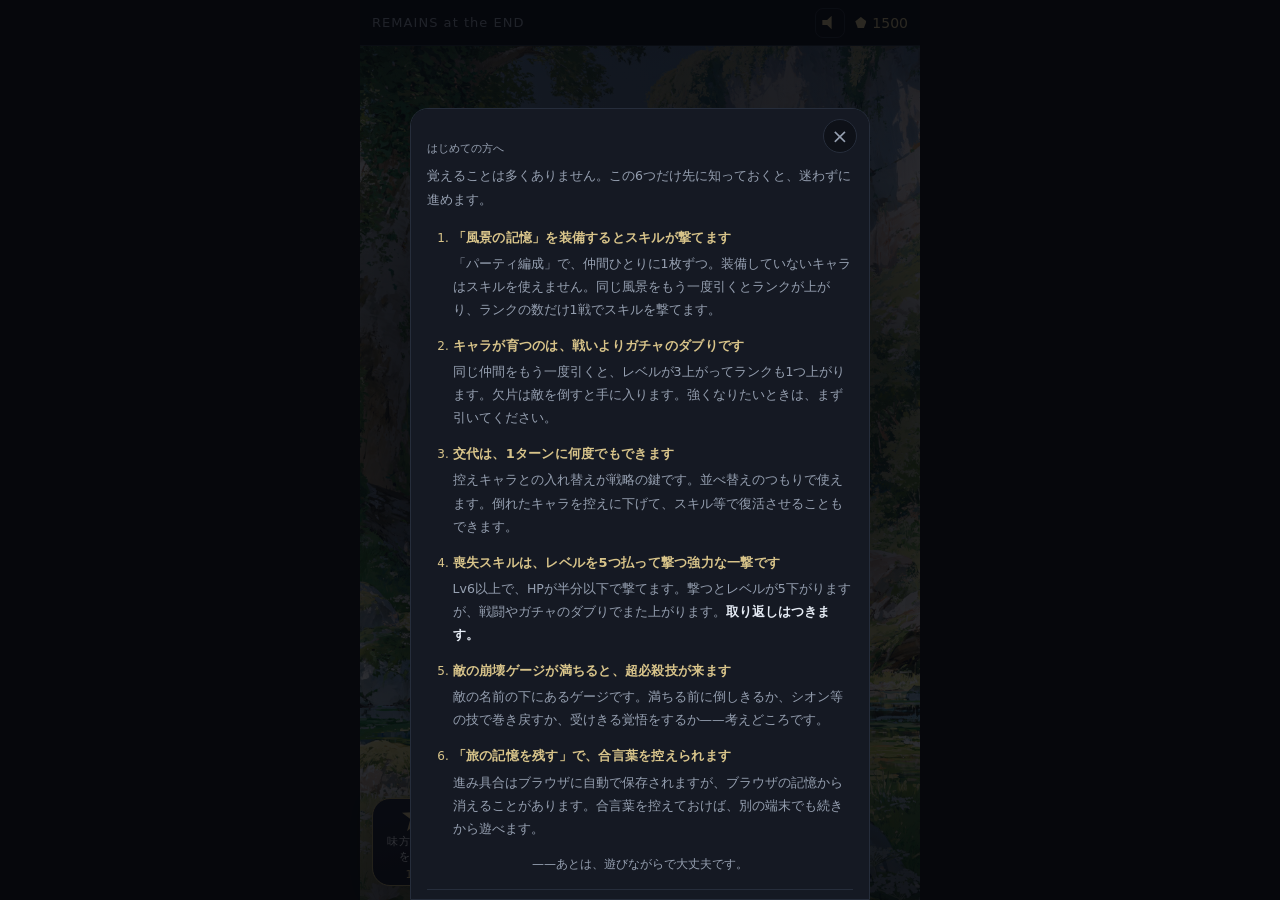
==== commit 18c5b5be: "Add files via upload" ====
--- a/index.html
+++ b/index.html
@@ -19,14 +19,14 @@
 <meta name="apple-mobile-web-app-capable" content="yes">
 <meta name="apple-mobile-web-app-status-bar-style" content="black-translucent">
 <meta name="apple-mobile-web-app-title" content="REMAINS at the END">
-<link rel="stylesheet" href="style.css?v=111">
+<link rel="stylesheet" href="style.css?v=114">
 </head>
 <body>
 
 <div id="app">
 
   <header class="hud" id="hud">
-    <button type="button" class="hud__back" id="btn-back" hidden>‹ もどる</button>
+    <button type="button" class="hud__back btn" id="btn-back" hidden>‹ もどる</button>
     <div class="hud__title" id="hud-title">REMAINS at the END</div>
     <button type="button" class="hud__sound" id="btn-sound" aria-label="音の設定">
       <span class="hud__spk"></span>
@@ -285,7 +285,7 @@
 
 </div>
 
-<script src="data.js?v=111"></script>
-<script src="game.js?v=111"></script>
+<script src="data.js?v=114"></script>
+<script src="game.js?v=114"></script>
 </body>
 </html>
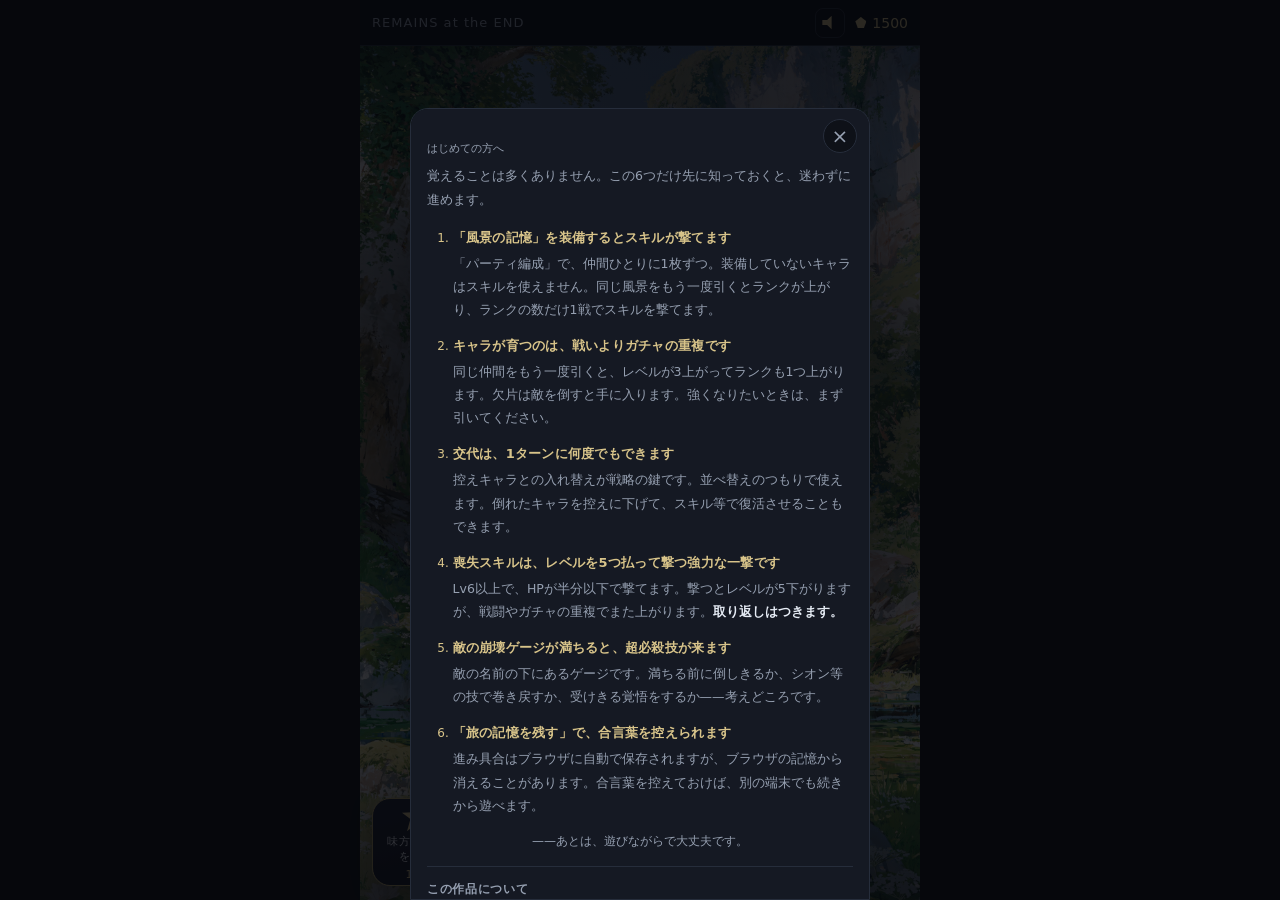
==== commit 981f27de: "Add files via upload" ====
--- a/index.html
+++ b/index.html
@@ -19,7 +19,7 @@
 <meta name="apple-mobile-web-app-capable" content="yes">
 <meta name="apple-mobile-web-app-status-bar-style" content="black-translucent">
 <meta name="apple-mobile-web-app-title" content="REMAINS at the END">
-<link rel="stylesheet" href="style.css?v=114">
+<link rel="stylesheet" href="style.css?v=115">
 </head>
 <body>
 
@@ -285,7 +285,7 @@
 
 </div>
 
-<script src="data.js?v=114"></script>
-<script src="game.js?v=114"></script>
+<script src="data.js?v=115"></script>
+<script src="game.js?v=115"></script>
 </body>
 </html>
--- a/style.css
+++ b/style.css
@@ -91,9 +91,13 @@
 }
 
 .hud__back {
-  font-size: 13px; color: var(--text-dim); padding: 6px 8px; margin-left: -8px;
-}
-.hud__back:active { color: var(--accent); }
+  font-size: 13px; color: var(--accent);
+  display: flex; align-items: center; gap: 1px;
+  min-height: 32px; padding: 5px 15px 5px 12px;
+  margin-left: 0; letter-spacing: .08em;
+  background: rgba(216,196,138,.09);
+}
+.hud__back:active { background: rgba(216,196,138,.2); }
 
 .hud__title {
   flex: 1 1 auto;
@@ -1910,6 +1914,32 @@
 
 .eqpick .bcard__eq { font-size: calc(var(--eqpick-cap) - 2.5px); top: 6px; right: 6px; padding: 2px 6px; border-radius: 4px }
 
+.eqpick .bcard.is-pick { outline: 2px solid var(--accent); outline-offset: -2px }
+
+.eqpeek {
+  position: sticky; bottom: 0; z-index: 3;
+  margin-top: 12px; padding: 10px 0 2px;
+  background: linear-gradient(180deg, rgba(21,25,35,0), var(--bg-soft) 26%, var(--bg-soft));
+}
+.eqpeek.is-rise { animation: eqpeek-rise .22s ease both }
+@keyframes eqpeek-rise {
+  from { opacity: 0; transform: translateY(12px) }
+  to   { opacity: 1; transform: translateY(0) }
+}
+
+.eqpeek__box {
+  display: flex; gap: 11px; align-items: center;
+  padding: 10px 11px; border-radius: 10px;
+  background: var(--panel); border: 1px solid var(--accent-dk);
+  box-shadow: 0 6px 22px rgba(0,0,0,.5);
+}
+.eqpeek__box img { width: 52px; aspect-ratio: var(--land-ratio); object-fit: cover; border-radius: 5px; flex: none }
+.eqpeek__box b { font-size: 13.5px }
+.eqpeek__box small { display: block; font-size: 11px; color: var(--text-dim); line-height: 1.7; margin-top: 4px }
+.eqpeek__note { font-size: 11px; color: var(--memo); text-align: center; margin-top: 7px }
+.eqpeek__go { width: 100%; margin-top: 9px; min-height: 44px }
+.eqpeek__go[disabled] { opacity: .5 }
+
 .hist {
   margin-top: 10px;
   max-height: 58dvh;
@@ -2052,6 +2082,8 @@
 .toast.is-on { animation: toast var(--toast-ms, 2.2s) ease both }
 
 .toast.is-hold {
+
+  bottom: var(--hold-bottom, 96px);
   opacity: 1; transform: translate(-50%, 0);
   white-space: normal; max-width: min(86%, 420px); line-height: 1.55;
   text-align: center; animation: toast-in .18s ease both;
